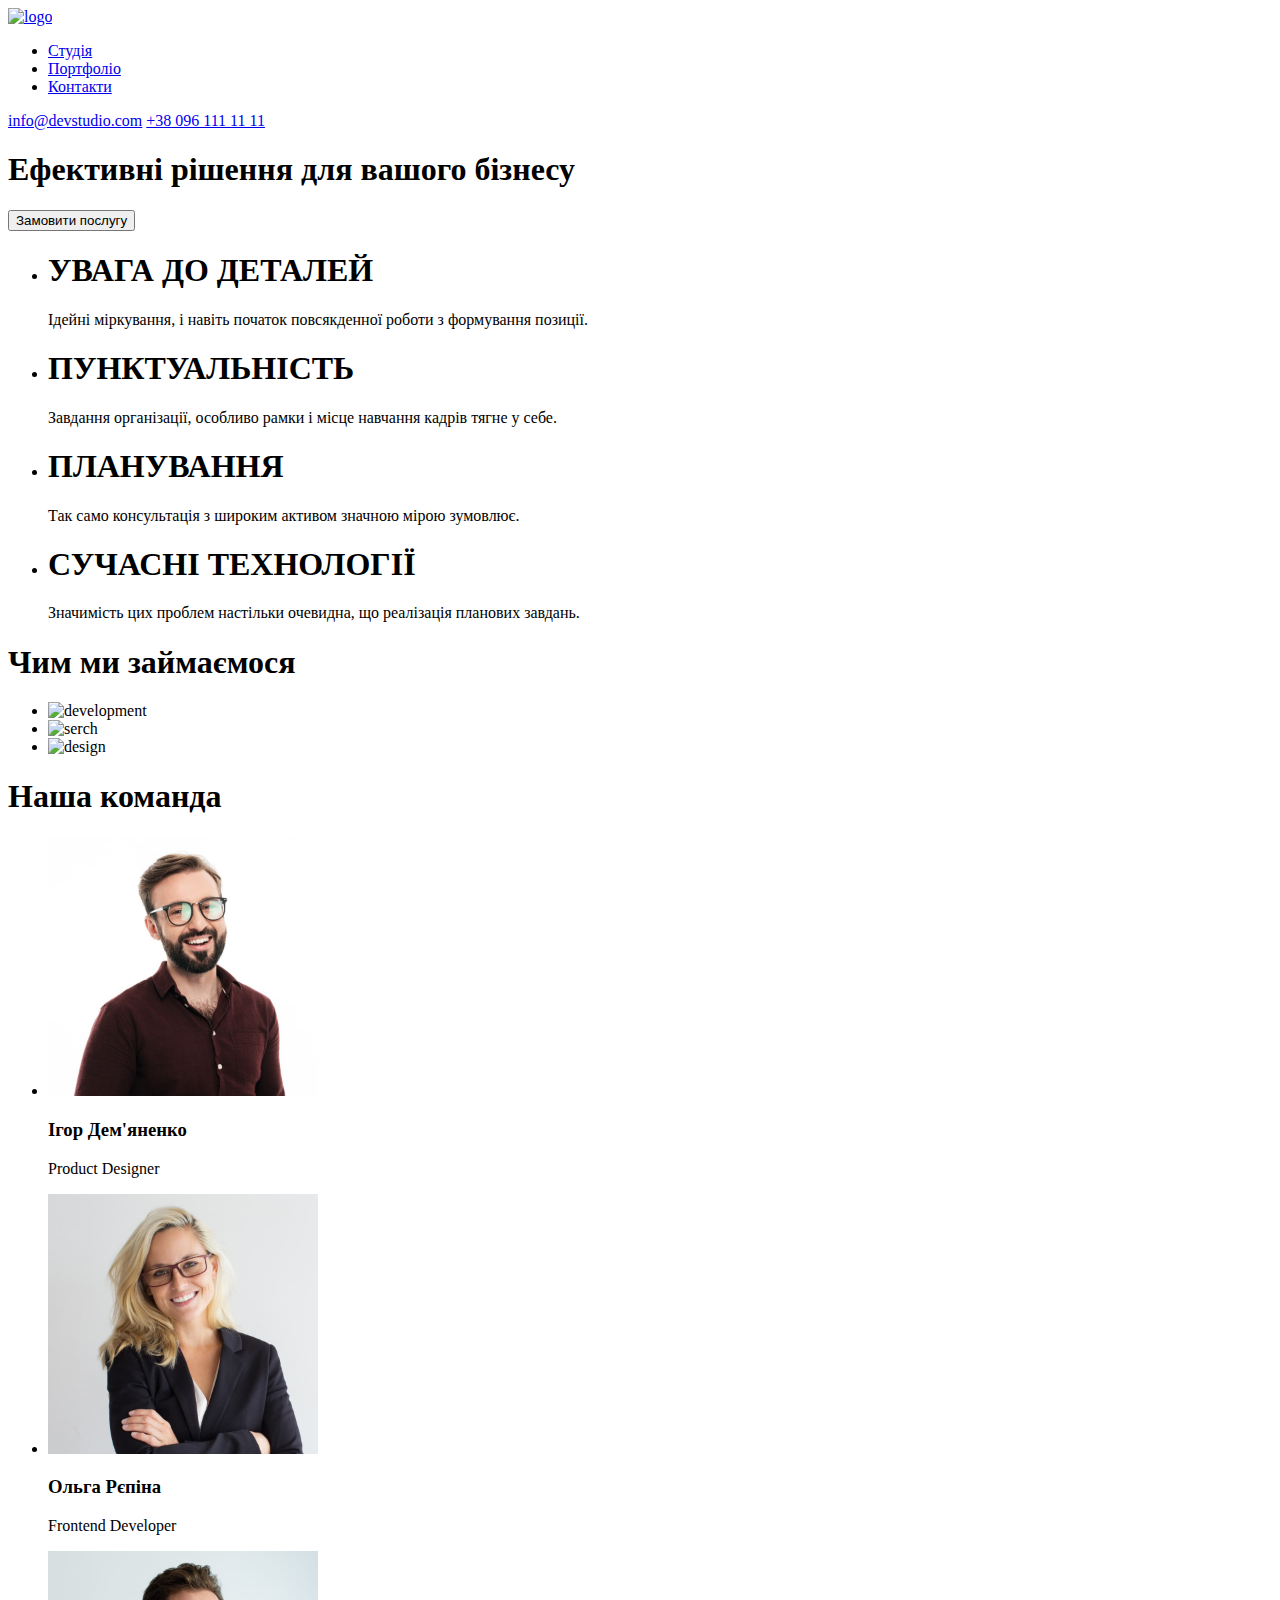
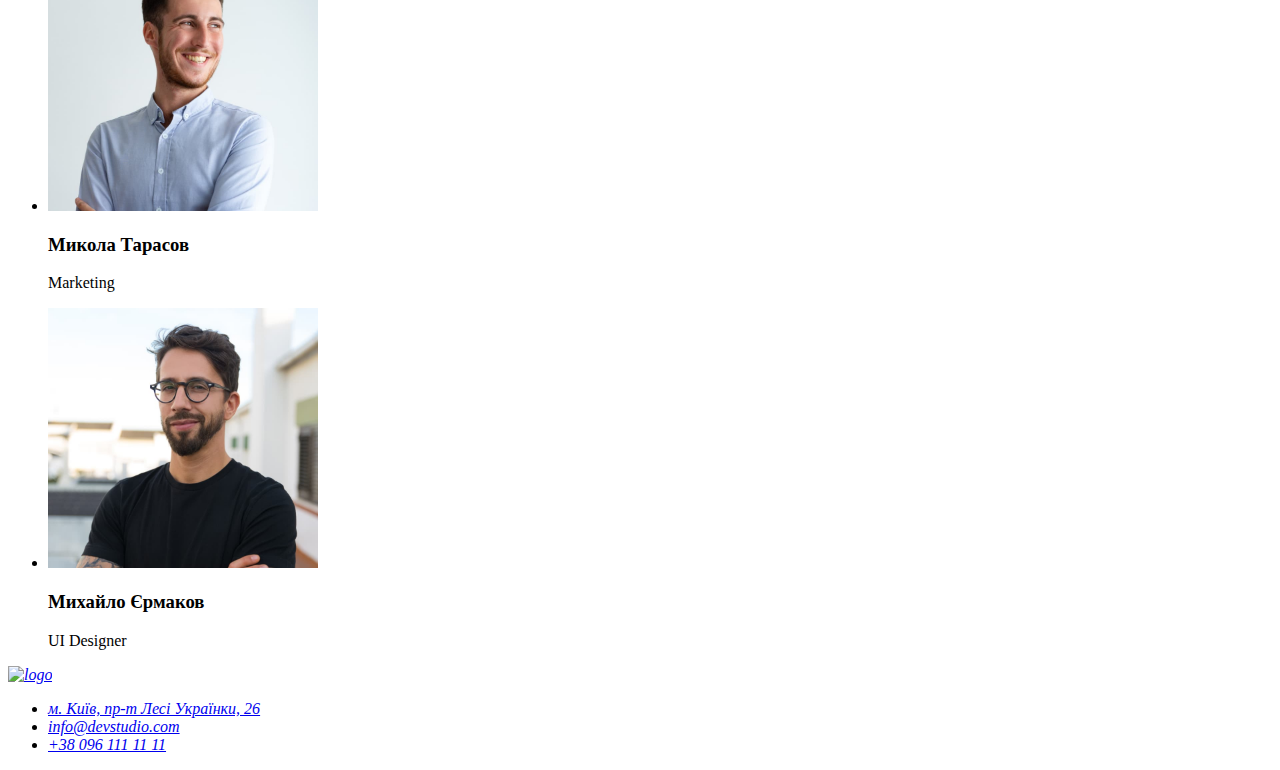
==== index.html @ be1b21b2 "Pictures" ====
<!DOCTYPE html>
<html lang="uk">
<head>
    <meta charset="UTF-8">
    <meta http-equiv="X-UA-Compatible" content="IE=edge">
    <meta name="viewport" content="width=device-width, initial-scale=1.0">
    <title>WebStudio</title>
</head>
<body>
    <header>
        <a href="#">
            <img src="./img/webstudio.png" alt="logo">
        </a>
        <nav>
            <ul>
            <li><a href="№">Студія</a></li>
            <li><a href="№">Портфоліо</a></li>
            <li><a href="№">Контакти</a></li>
            </ul>
        </nav>
        <a href="mailto:info@devstudio.com">info@devstudio.com</a>
        <a href="tel:+380961111111">+38 096 111 11 11</a>  
    </header>
    <main>
<!--Hero-->
        <section class="hero">
            
               <h1>Ефективні рішення для вашого бізнесу</h1>   
               <button type="button">Замовити послугу</button>
        </section>
<!--Info-->    
        <section class="info">

            <ul>
         <li>
            <h1>УВАГА ДО ДЕТАЛЕЙ</h1>
            <p>Ідейні міркування, і навіть початок повсякденної роботи з формування позиції.</p>
         </li>
         <li>
            <h1>ПУНКТУАЛЬНІСТЬ</h1>
            <p>Завдання організації, особливо рамки і місце навчання кадрів тягне у себе.</p>
         </li>
         <li>
            <h1>ПЛАНУВАННЯ</h1>
            <p>Так само консультація з широким активом значною мірою зумовлює.</p>
         </li>
         <li>
            <h1>СУЧАСНІ ТЕХНОЛОГІЇ</h1>
            <p>Значимість цих проблем настільки очевидна, що реалізація планових завдань.</p>
         </li>
            </ul>

        </section>
<!--About-->
        <section class="about">

            <h1>Чим ми займаємося</h1>

            <ul>
                <li> 
                    <img src="./img/about1.png" alt="development" width="370">
                </li>
                <li>
                    <img src="./img/about2.png" alt="serch" width="370">
                </li>
                <li>
                    <img src="./img/about3.png" alt="design" width="370">    
                </li>
            </ul>


        </section>

        <section class="team">

            <h1>Наша команда</h1>
            <ul>
            <li>
                <img src="./img/Igor.jpg" alt="Igor Demianenko" width="270">
                <h3>Ігор Дем'яненко</h3>
                <p>Product Designer</p>
            </li>
            <li>
                <img src="./img/Olga.jpg" alt="Olga Repina" width="270">
                <h3>Ольга Рєпіна</h3>
                <p>Frontend Developer</p>
            </li>
            <li>
                <img src="./img/Mykola.jpg" alt="Mykola Tarasov" width="270">
                <h3>Микола Тарасов</h3>
                <p>Marketing</p>
            </li>
            <li>
                <img src="./img/Myhailo.jpg" alt="Myhailo Yermakov" width="270">
                <h3>Михайло Єрмаков</h3>
                <p>UI Designer</p>
            </li>
            </ul>

        </section>
    </main>
    <footer>
        <address>
        <a href="#">
        <img src="./img/webstudio.png" alt="logo">
        </a>

        <ul>
          <li> 
            <a href="https://goo.gl/maps/MPoyB9mMJCU8x7zeA" target="_blank" rel="noopener noreferrer nofollow">м. Київ, пр-т Лесі Українки, 26</a>
          </li>
          <li>
            <a href="mailto:info@devstudio.com">info@devstudio.com</a>
          </li>
          <li>
            <a href="tel:+380961111111">+38 096 111 11 11</a>
          </li>
        </ul>
        
        </address>

    </footer>
</body>
</html>
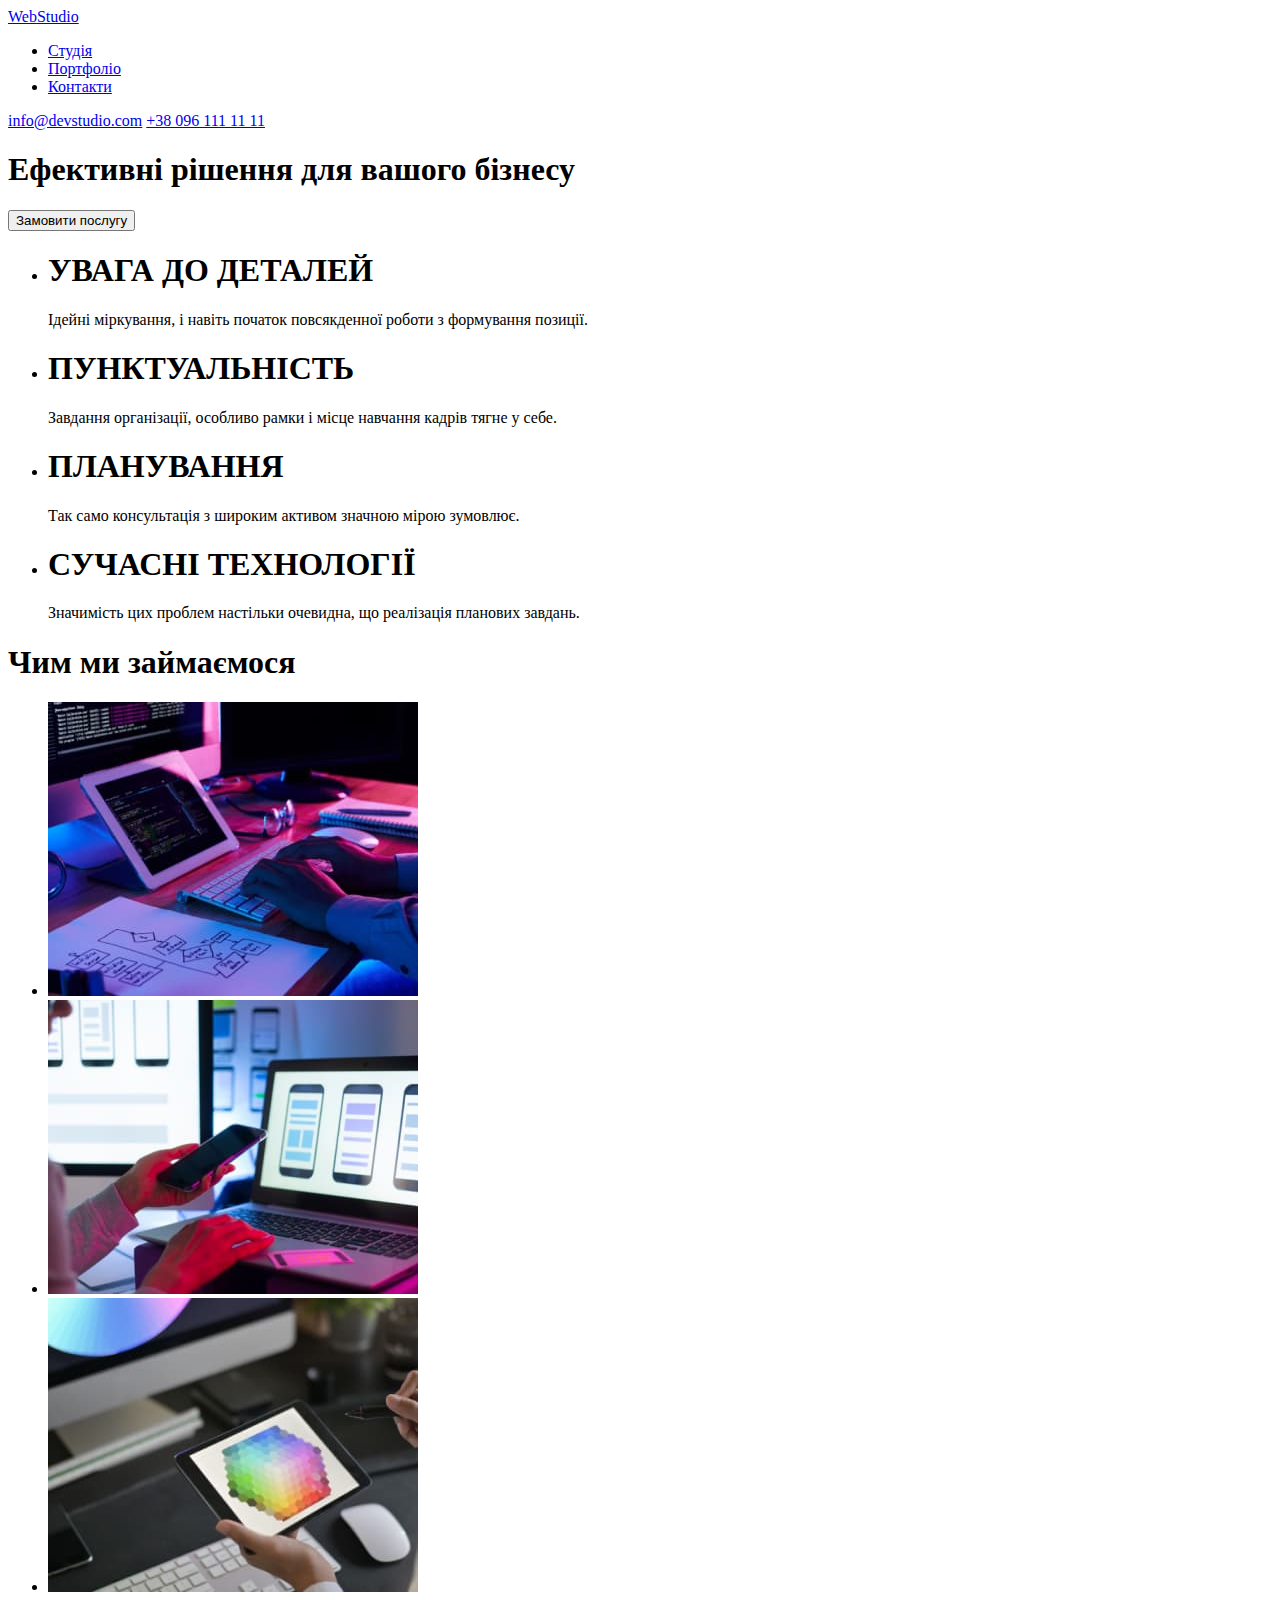
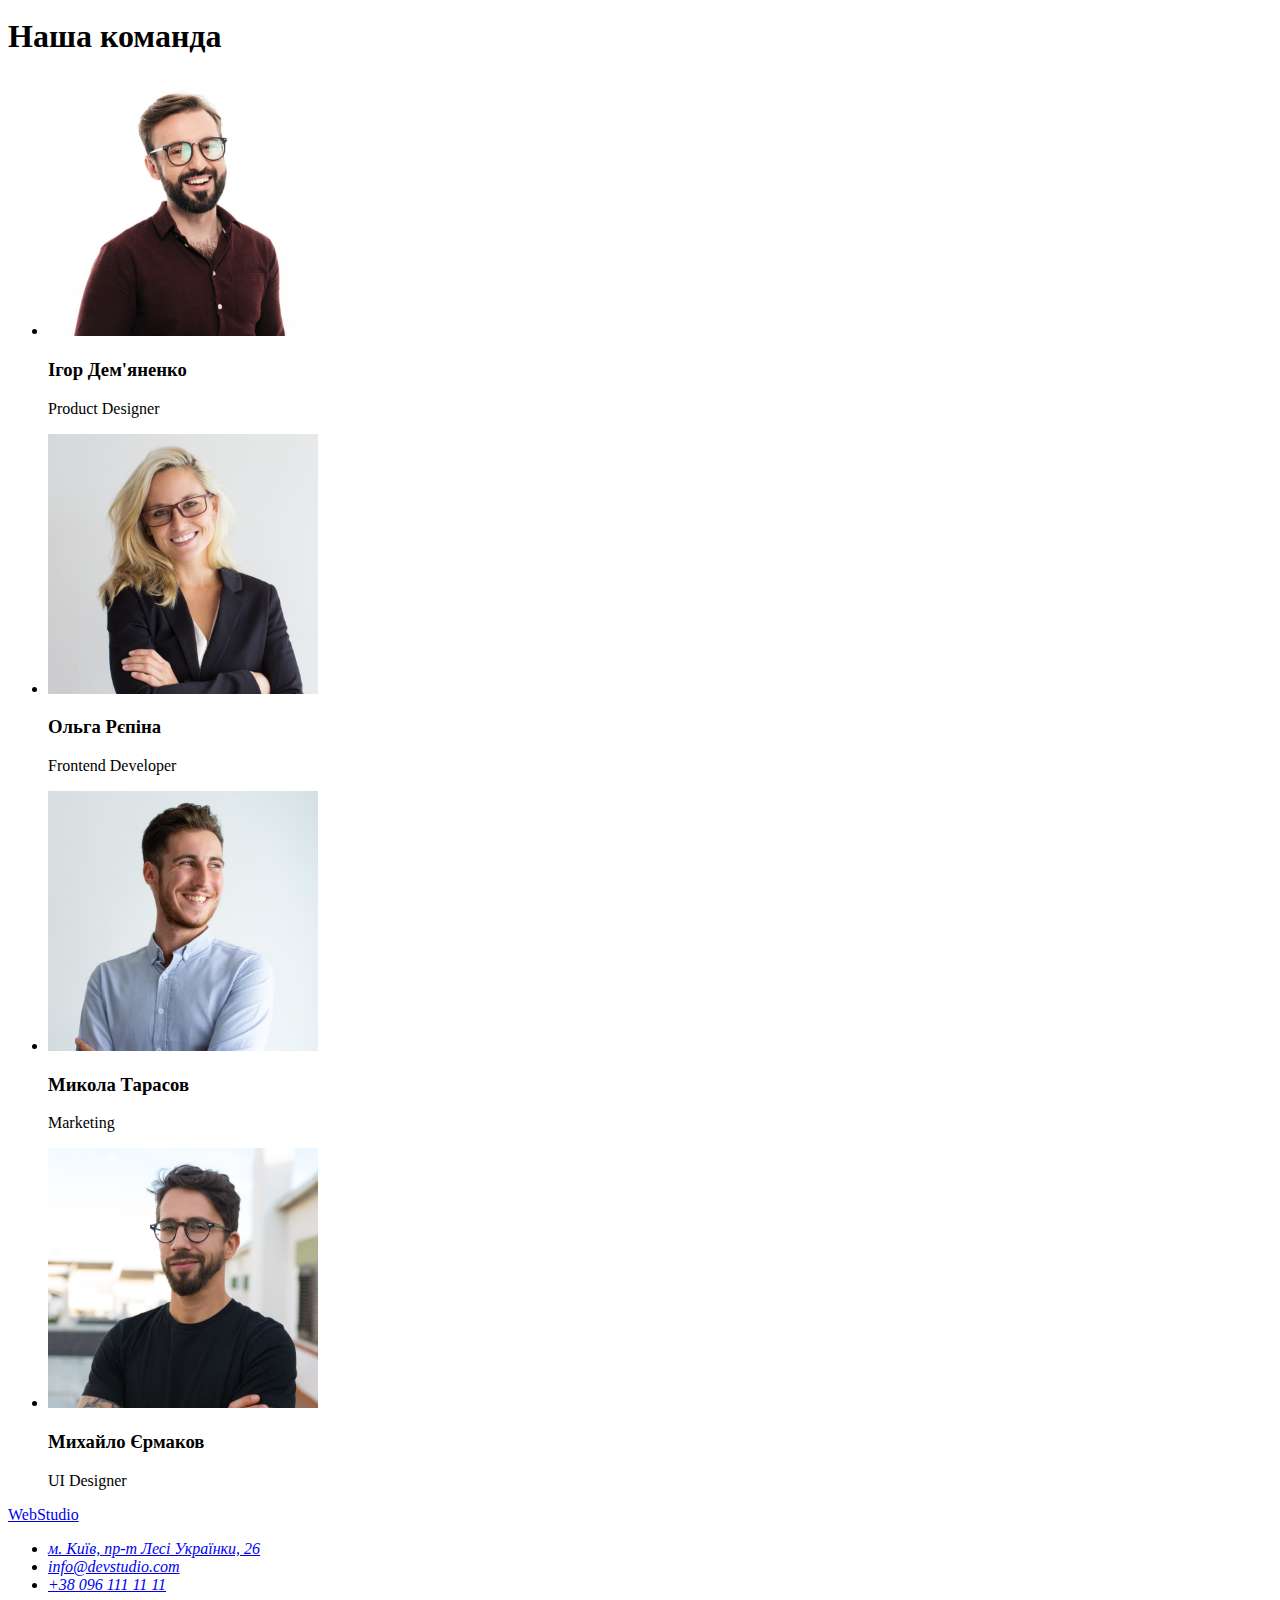
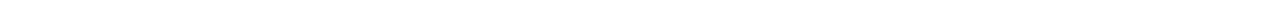
==== commit 2dac91c6: "Update index.html" ====
--- a/index.html
+++ b/index.html
@@ -8,8 +8,7 @@
 </head>
 <body>
     <header>
-        <a href="#">
-            <img src="./img/webstudio.png" alt="logo">
+        <a class="logo" href="./index.html" lang="en"><span class="logo-web">Web</span>Studio  
         </a>
         <nav>
             <ul>
@@ -58,13 +57,13 @@
 
             <ul>
                 <li> 
-                    <img src="./img/about1.png" alt="development" width="370">
+                    <img src="./img/about1.jpg" alt="development" width="370">
                 </li>
                 <li>
-                    <img src="./img/about2.png" alt="serch" width="370">
+                    <img src="./img/about2.jpg" alt="serch" width="370">
                 </li>
                 <li>
-                    <img src="./img/about3.png" alt="design" width="370">    
+                    <img src="./img/about3.jpg" alt="design" width="370">    
                 </li>
             </ul>
 
@@ -100,11 +99,9 @@
         </section>
     </main>
     <footer>
+        <a class="logo" href="./index.html" lang="en"><span class="logo-web">Web</span>Studio  
+        </a>
         <address>
-        <a href="#">
-        <img src="./img/webstudio.png" alt="logo">
-        </a>
-
         <ul>
           <li> 
             <a href="https://goo.gl/maps/MPoyB9mMJCU8x7zeA" target="_blank" rel="noopener noreferrer nofollow">м. Київ, пр-т Лесі Українки, 26</a>
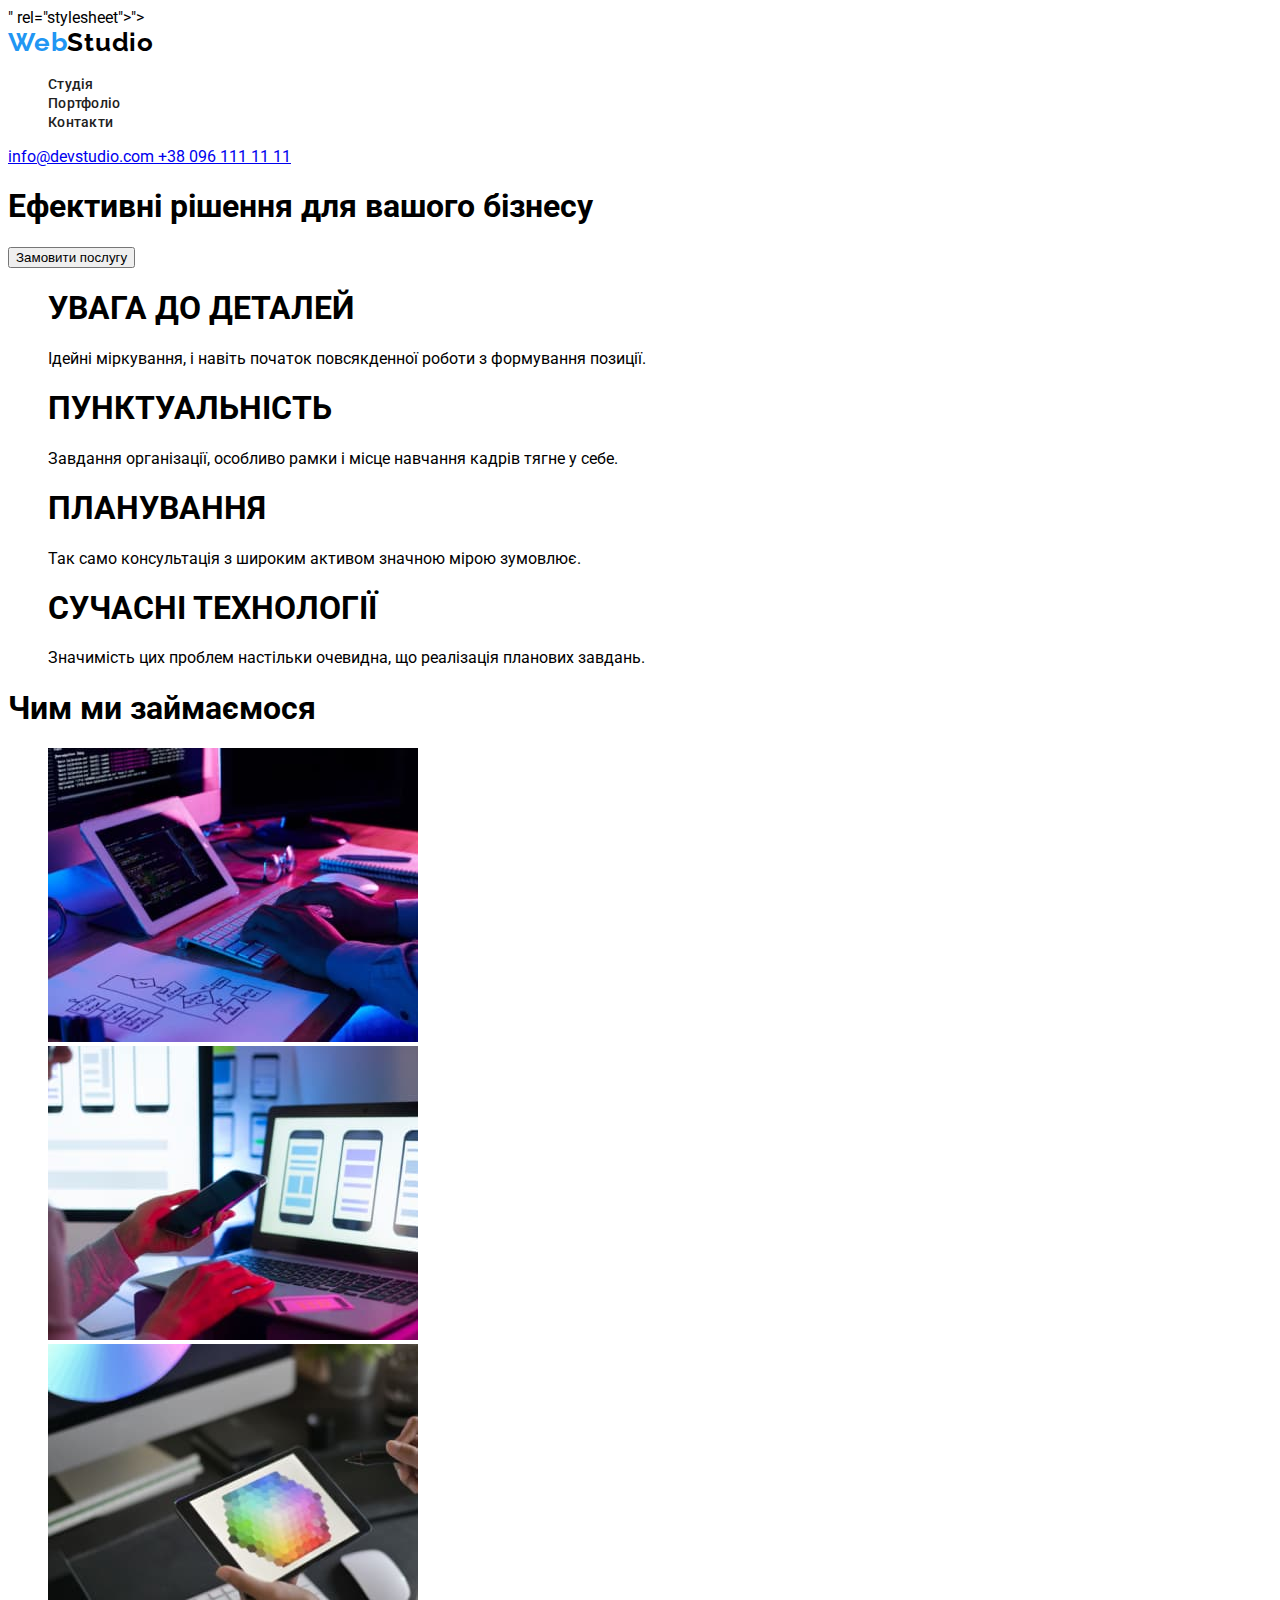
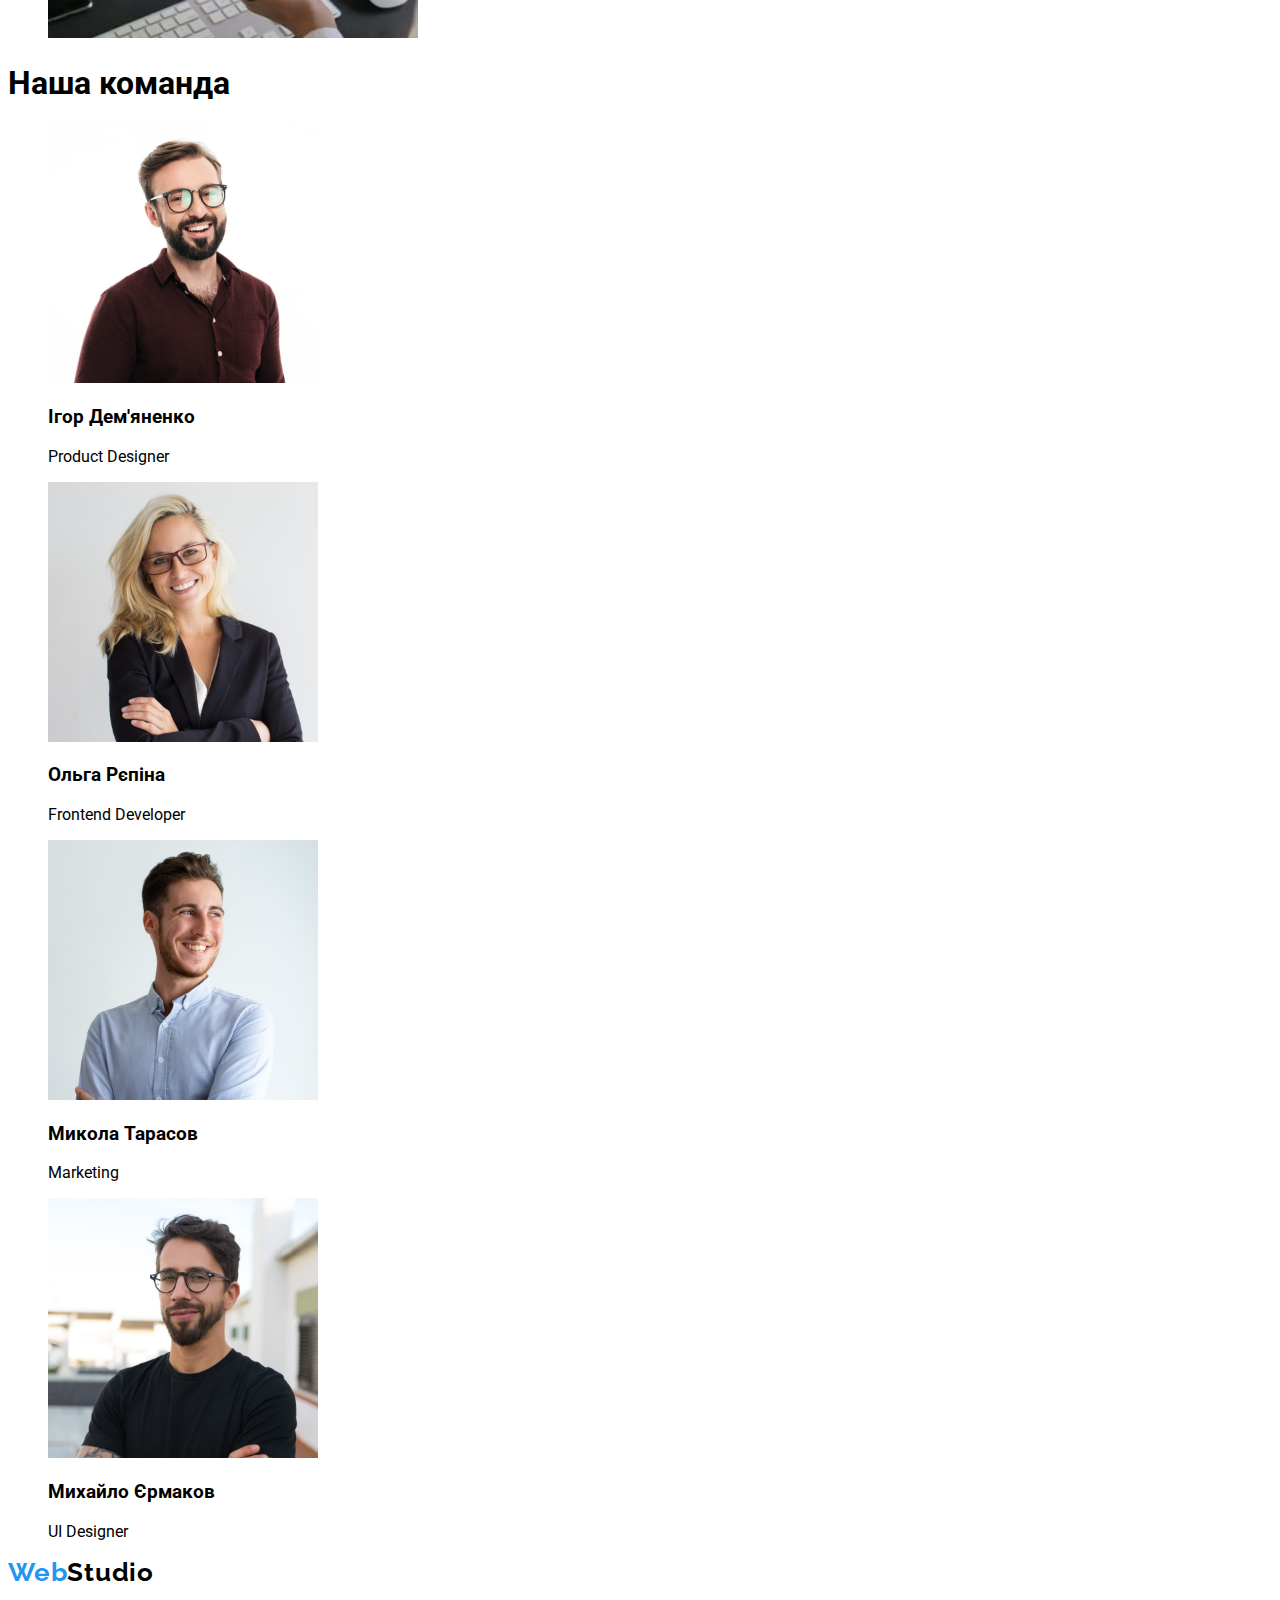
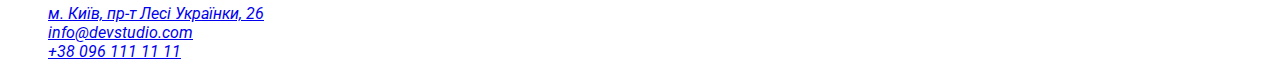
==== commit 9e89cf8e: "styles" ====
--- a/index.html
+++ b/index.html
@@ -5,20 +5,26 @@
     <meta http-equiv="X-UA-Compatible" content="IE=edge">
     <meta name="viewport" content="width=device-width, initial-scale=1.0">
     <title>WebStudio</title>
+    <link rel="stylesheet" href="<link rel="preconnect" href="https://fonts.googleapis.com">
+    <link rel="preconnect" href="https://fonts.gstatic.com" crossorigin>
+    <link href="<link rel="preconnect" href="https://fonts.googleapis.com">
+    <link rel="preconnect" href="https://fonts.gstatic.com" crossorigin>
+    <link href="https://fonts.googleapis.com/css2?family=Raleway:wght@700&family=Roboto:wght@400;500;700;900&display=swap" rel="stylesheet">" rel="stylesheet">">
+    <link rel="stylesheet" href="./css/styles.css">
 </head>
 <body>
     <header>
         <a class="logo" href="./index.html" lang="en"><span class="logo-web">Web</span>Studio  
         </a>
         <nav>
-            <ul>
-            <li><a href="№">Студія</a></li>
-            <li><a href="№">Портфоліо</a></li>
-            <li><a href="№">Контакти</a></li>
+            <ul class="lists">
+            <li><a class="active-link" href="№">Студія</a></li>
+            <li><a class="active-link" href="№">Портфоліо</a></li>
+            <li><a class="active-link" href="№">Контакти</a></li>
             </ul>
         </nav>
-        <a href="mailto:info@devstudio.com">info@devstudio.com</a>
-        <a href="tel:+380961111111">+38 096 111 11 11</a>  
+        <a class="contacts" href="mailto:info@devstudio.com"> <span class="contacts" >info@devstudio.com</span> </a>
+        <a class="contacts" href="tel:+380961111111"> <span class="contacts">+38 096 111 11 11</span> </a>  
     </header>
     <main>
 <!--Hero-->
@@ -30,7 +36,7 @@
 <!--Info-->    
         <section class="info">
 
-            <ul>
+            <ul class="lists">
          <li>
             <h1>УВАГА ДО ДЕТАЛЕЙ</h1>
             <p>Ідейні міркування, і навіть початок повсякденної роботи з формування позиції.</p>
@@ -55,7 +61,7 @@
 
             <h1>Чим ми займаємося</h1>
 
-            <ul>
+            <ul class="lists">
                 <li> 
                     <img src="./img/about1.jpg" alt="development" width="370">
                 </li>
@@ -73,7 +79,7 @@
         <section class="team">
 
             <h1>Наша команда</h1>
-            <ul>
+            <ul class="lists">
             <li>
                 <img src="./img/Igor.jpg" alt="Igor Demianenko" width="270">
                 <h3>Ігор Дем'яненко</h3>
@@ -102,7 +108,7 @@
         <a class="logo" href="./index.html" lang="en"><span class="logo-web">Web</span>Studio  
         </a>
         <address>
-        <ul>
+        <ul class="lists">
           <li> 
             <a href="https://goo.gl/maps/MPoyB9mMJCU8x7zeA" target="_blank" rel="noopener noreferrer nofollow">м. Київ, пр-т Лесі Українки, 26</a>
           </li>
--- a/css/styles.css
+++ b/css/styles.css
@@ -0,0 +1,50 @@
+
+body {
+    font-family: 'Roboto', sans-serif;
+}
+
+.logo {
+    font-family: 'Raleway';
+    font-style: normal;
+    font-weight: 700;
+    font-size: 26px;
+    line-height: 31px;
+    letter-spacing: 0.03em;
+    color: #000000;
+    text-decoration: none;
+}
+.logo-web {
+    font-family: 'Raleway';
+    font-style: normal;
+    font-weight: 700;
+    font-size: 26px;
+    line-height: 31px;
+    letter-spacing: 0.03em;
+    color: #2196F3;
+}
+
+.lists {
+    text-decoration: none;
+    list-style: none;
+}
+.active-link {
+    text-decoration: none;
+    font-weight: 500;
+    font-size: 14px;
+    line-height: 16px;
+    letter-spacing: 0.02em;
+    color: #212121;
+}
+.active-link:hover, .active-link:focus {
+    color: #2196F3;
+}
+.contacts:{
+    font-weight: 500;
+    font-size: 14px;
+    line-height: 16px;
+    letter-spacing: 0.02em;
+    color: #757575;
+}
+.contacts:hover, .contacts:focus{
+    color: #2196F3;
+}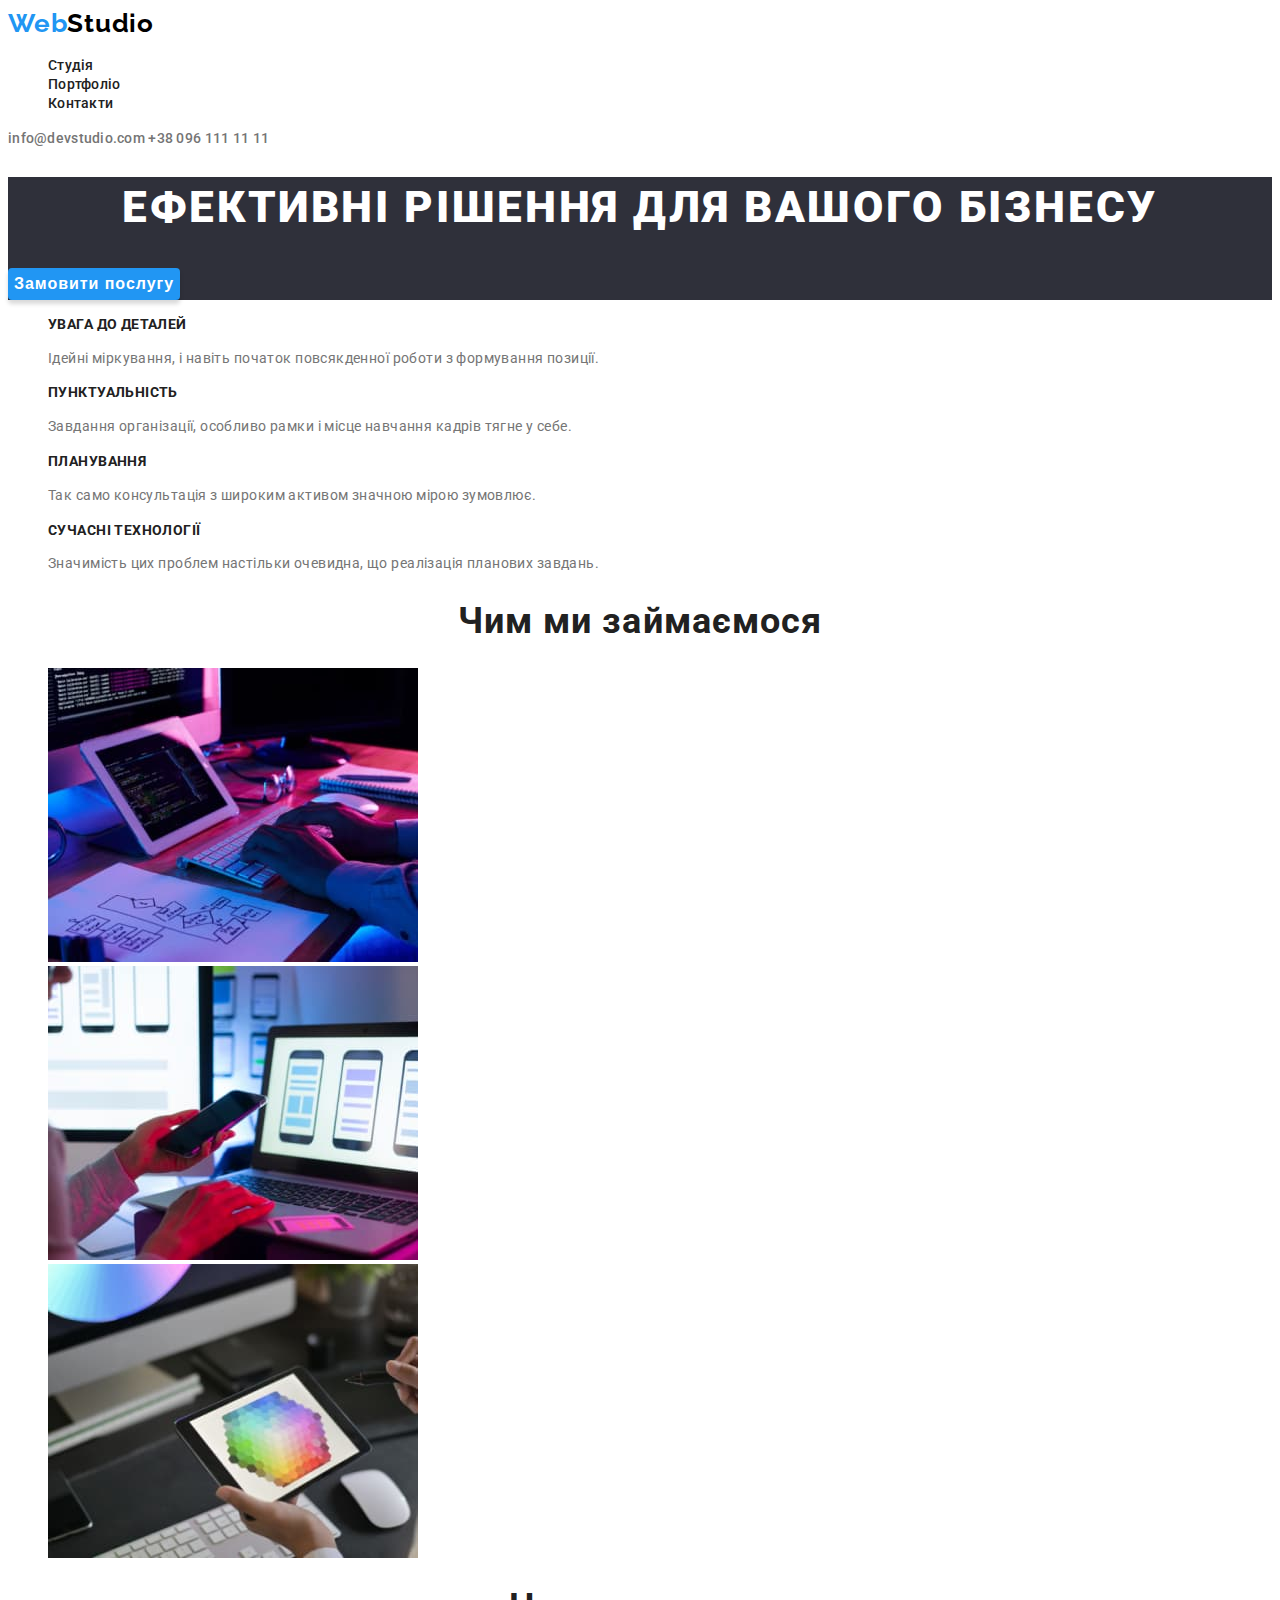
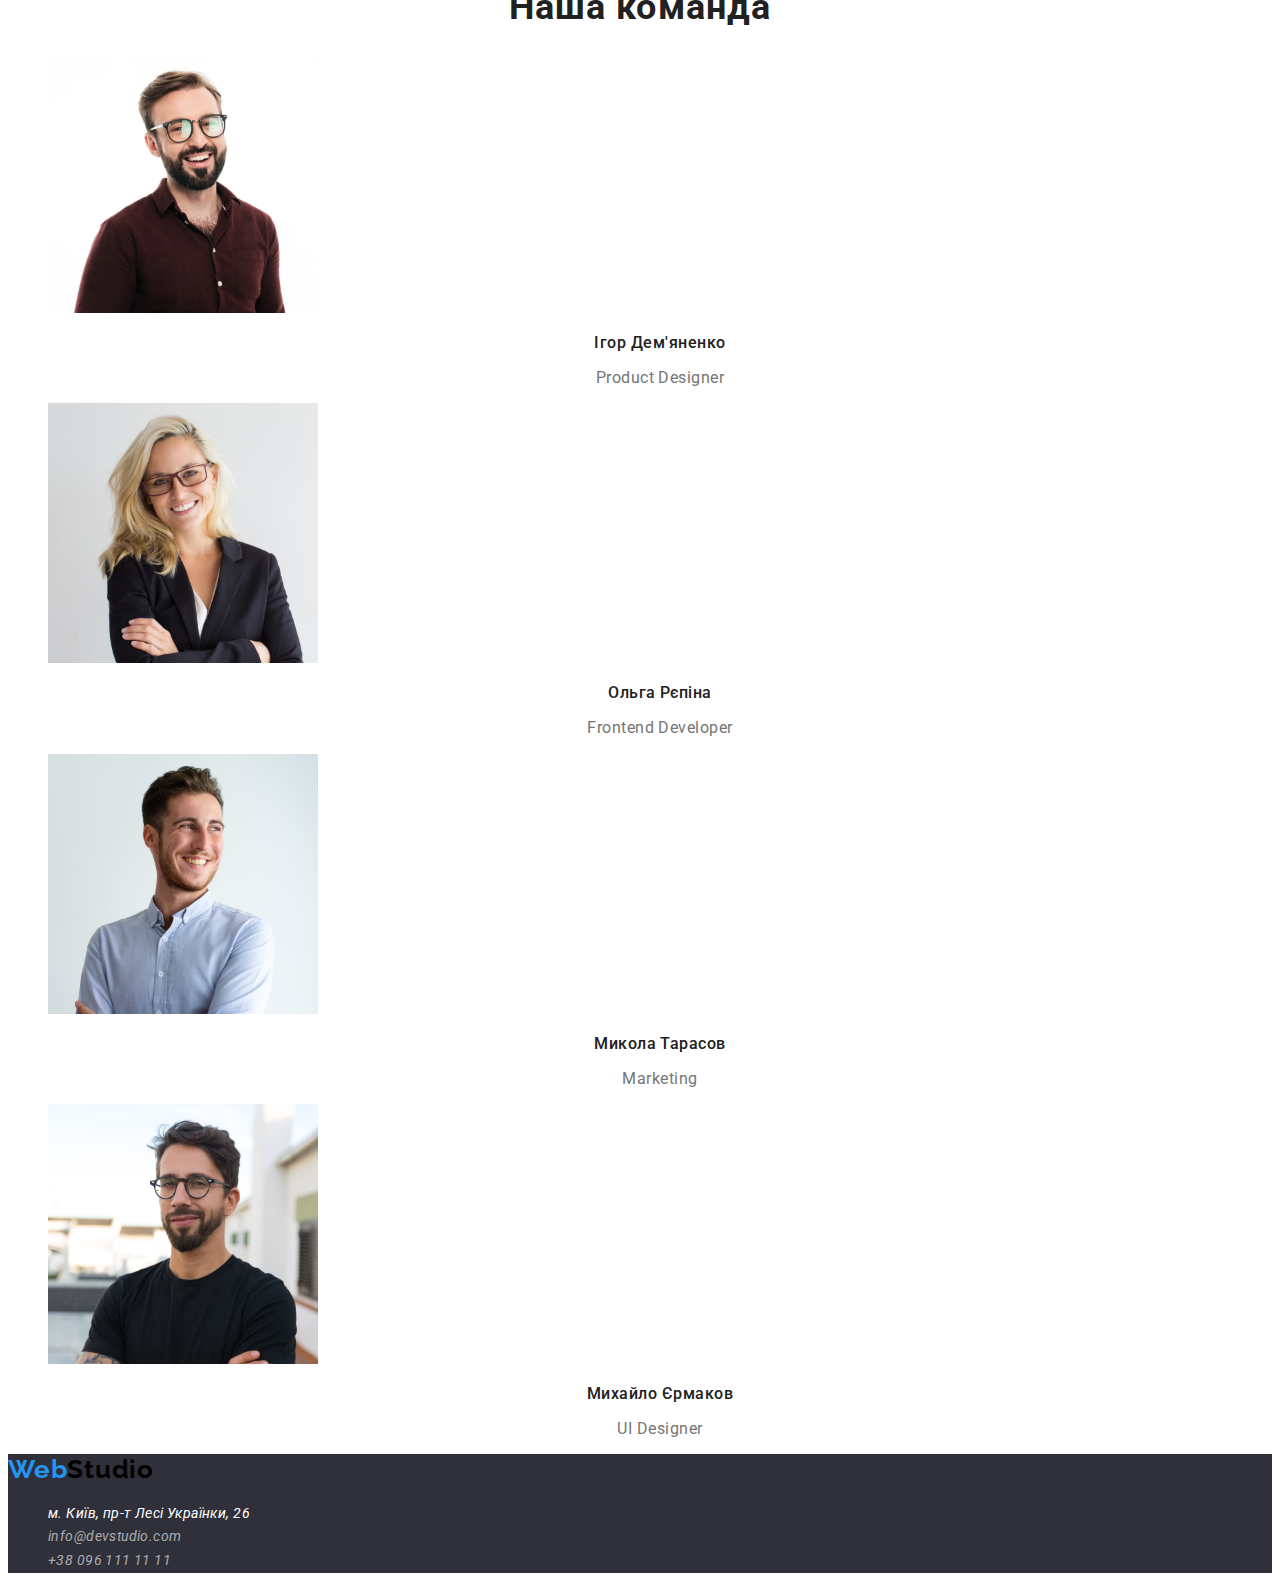
==== commit a667c300: "CSS updates" ====
--- a/index.html
+++ b/index.html
@@ -5,15 +5,13 @@
     <meta http-equiv="X-UA-Compatible" content="IE=edge">
     <meta name="viewport" content="width=device-width, initial-scale=1.0">
     <title>WebStudio</title>
-    <link rel="stylesheet" href="<link rel="preconnect" href="https://fonts.googleapis.com">
-    <link rel="preconnect" href="https://fonts.gstatic.com" crossorigin>
-    <link href="<link rel="preconnect" href="https://fonts.googleapis.com">
-    <link rel="preconnect" href="https://fonts.gstatic.com" crossorigin>
-    <link href="https://fonts.googleapis.com/css2?family=Raleway:wght@700&family=Roboto:wght@400;500;700;900&display=swap" rel="stylesheet">" rel="stylesheet">">
+    <link rel="preconnect" href="https://fonts.googleapis.com"/>
+    <link rel="preconnect" href="https://fonts.gstatic.com" crossorigin/>
+    <link href="https://fonts.googleapis.com/css2?family=Raleway:wght@700&family=Roboto:wght@400;500;700;900&display=swap" rel="stylesheet">
     <link rel="stylesheet" href="./css/styles.css">
 </head>
-<body>
-    <header>
+<body class="body-info">
+    <header class="info">
         <a class="logo" href="./index.html" lang="en"><span class="logo-web">Web</span>Studio  
         </a>
         <nav>
@@ -30,28 +28,28 @@
 <!--Hero-->
         <section class="hero">
             
-               <h1>Ефективні рішення для вашого бізнесу</h1>   
-               <button type="button">Замовити послугу</button>
+               <h1 class="hero-txt">Ефективні рішення для вашого бізнесу</h1>   
+               <button class="button" type="button"><span class="text-btn">Замовити послугу</span></button>
         </section>
 <!--Info-->    
-        <section class="info">
+        <section class="info-lists">
 
             <ul class="lists">
-         <li>
-            <h1>УВАГА ДО ДЕТАЛЕЙ</h1>
-            <p>Ідейні міркування, і навіть початок повсякденної роботи з формування позиції.</p>
+         <li class="info-list">
+            <h1 class="lists-title">УВАГА ДО ДЕТАЛЕЙ</h1>
+            <p class="lists-txt">Ідейні міркування, і навіть початок повсякденної роботи з формування позиції.</p>
          </li>
-         <li>
-            <h1>ПУНКТУАЛЬНІСТЬ</h1>
-            <p>Завдання організації, особливо рамки і місце навчання кадрів тягне у себе.</p>
+         <li class="info-list">
+            <h1 class="lists-title">ПУНКТУАЛЬНІСТЬ</h1>
+            <p class="lists-txt">Завдання організації, особливо рамки і місце навчання кадрів тягне у себе.</p>
          </li>
-         <li>
-            <h1>ПЛАНУВАННЯ</h1>
-            <p>Так само консультація з широким активом значною мірою зумовлює.</p>
+         <li class="info-list">
+            <h1 class="lists-title">ПЛАНУВАННЯ</h1>
+            <p class="lists-txt">Так само консультація з широким активом значною мірою зумовлює.</p>
          </li>
-         <li>
-            <h1>СУЧАСНІ ТЕХНОЛОГІЇ</h1>
-            <p>Значимість цих проблем настільки очевидна, що реалізація планових завдань.</p>
+         <li class="info-list">
+            <h1 class="lists-title">СУЧАСНІ ТЕХНОЛОГІЇ</h1>
+            <p class="lists-txt">Значимість цих проблем настільки очевидна, що реалізація планових завдань.</p>
          </li>
             </ul>
 
@@ -59,67 +57,66 @@
 <!--About-->
         <section class="about">
 
-            <h1>Чим ми займаємося</h1>
+            <h1 class="about-title">Чим ми займаємося</h1>
 
             <ul class="lists">
-                <li> 
-                    <img src="./img/about1.jpg" alt="development" width="370">
+                <li class="about-list"> 
+                    <img class="about-img" src="./img/about1.jpg" alt="development" width="370">
                 </li>
-                <li>
-                    <img src="./img/about2.jpg" alt="serch" width="370">
+                <li class="about-list">
+                    <img class="about-img"  src="./img/about2.jpg" alt="serch" width="370">
                 </li>
-                <li>
-                    <img src="./img/about3.jpg" alt="design" width="370">    
+                <li class="about-list">
+                    <img class="about-img"  src="./img/about3.jpg" alt="design" width="370">    
                 </li>
             </ul>
 
 
         </section>
-
+<!--Team-->
         <section class="team">
 
-            <h1>Наша команда</h1>
+            <h1 class="title-text">Наша команда</h1>
             <ul class="lists">
-            <li>
-                <img src="./img/Igor.jpg" alt="Igor Demianenko" width="270">
-                <h3>Ігор Дем'яненко</h3>
-                <p>Product Designer</p>
+            <li class="team-info">
+                <img class="team-img" src="./img/Igor.jpg" alt="Igor Demianenko" width="270">
+                <h3 class="title-name">Ігор Дем'яненко</h3>
+                <p class="name-info">Product Designer</p>
             </li>
-            <li>
-                <img src="./img/Olga.jpg" alt="Olga Repina" width="270">
-                <h3>Ольга Рєпіна</h3>
-                <p>Frontend Developer</p>
+            <li class="team-info">
+                <img class="team-img" src="./img/Olga.jpg" alt="Olga Repina" width="270">
+                <h3 class="title-name">Ольга Рєпіна</h3>
+                <p class="name-info">Frontend Developer</p>
             </li>
-            <li>
-                <img src="./img/Mykola.jpg" alt="Mykola Tarasov" width="270">
-                <h3>Микола Тарасов</h3>
-                <p>Marketing</p>
+            <li class="team-info">
+                <img class="team-img" src="./img/Mykola.jpg" alt="Mykola Tarasov" width="270">
+                <h3 class="title-name">Микола Тарасов</h3>
+                <p class="name-info">Marketing</p>
             </li>
-            <li>
-                <img src="./img/Myhailo.jpg" alt="Myhailo Yermakov" width="270">
-                <h3>Михайло Єрмаков</h3>
-                <p>UI Designer</p>
+            <li class="team-info">
+                <img class="team-img" src="./img/Myhailo.jpg" alt="Myhailo Yermakov" width="270">
+                <h3 class="title-name">Михайло Єрмаков</h3>
+                <p class="name-info">UI Designer</p>
             </li>
             </ul>
 
         </section>
     </main>
-    <footer>
+    <footer class="footer">
         <a class="logo" href="./index.html" lang="en"><span class="logo-web">Web</span>Studio  
         </a>
-        <address>
+        <address class="address-info">
         <ul class="lists">
-          <li> 
-            <a href="https://goo.gl/maps/MPoyB9mMJCU8x7zeA" target="_blank" rel="noopener noreferrer nofollow">м. Київ, пр-т Лесі Українки, 26</a>
+          <li class="address-list"> 
+            <a class="contacts" href="https://goo.gl/maps/MPoyB9mMJCU8x7zeA" target="_blank" rel="noopener noreferrer nofollow"><span class="address-txt">м. Київ, пр-т Лесі Українки, 26</span></a>
           </li>
-          <li>
-            <a href="mailto:info@devstudio.com">info@devstudio.com</a>
+          <li class="contacts-list">
+            <a class="contacts-txt" href="mailto:info@devstudio.com"><span class="contacts-txt" >info@devstudio.com</span></a>
           </li>
-          <li>
-            <a href="tel:+380961111111">+38 096 111 11 11</a>
+          <li class="contacts-list">
+            <a class="contacts-txt" href="tel:+380961111111"><span class="contacts-txt" >+38 096 111 11 11</span></a>
           </li>
         </ul>
-        
         </address>
 
     </footer>
--- a/css/styles.css
+++ b/css/styles.css
@@ -1,24 +1,23 @@
 
 body {
     font-family: 'Roboto', sans-serif;
+    font-style: normal;
 }
-
+/*Header*/
 .logo {
-    font-family: 'Raleway';
-    font-style: normal;
+    font-family: 'Raleway', sans-serif;
     font-weight: 700;
     font-size: 26px;
-    line-height: 31px;
+    line-height: 1.2;
     letter-spacing: 0.03em;
     color: #000000;
     text-decoration: none;
 }
 .logo-web {
-    font-family: 'Raleway';
-    font-style: normal;
+    font-family: 'Raleway', sans-serif;
     font-weight: 700;
     font-size: 26px;
-    line-height: 31px;
+    line-height: 1.2;
     letter-spacing: 0.03em;
     color: #2196F3;
 }
@@ -31,20 +30,129 @@
     text-decoration: none;
     font-weight: 500;
     font-size: 14px;
-    line-height: 16px;
+    line-height: 1.2;
     letter-spacing: 0.02em;
     color: #212121;
 }
 .active-link:hover, .active-link:focus {
     color: #2196F3;
 }
-.contacts:{
+.contacts {
     font-weight: 500;
     font-size: 14px;
-    line-height: 16px;
+    line-height: 1.2;
     letter-spacing: 0.02em;
     color: #757575;
+    text-decoration: none;
+    list-style: none;
 }
 .contacts:hover, .contacts:focus{
     color: #2196F3;
+}
+/* Hero */
+.hero {
+    background: #2F303A;
+}
+.hero-txt {
+    font-weight: 900;
+    font-size: 44px;
+    line-height: 1.4;
+    text-align: center;
+    letter-spacing: 0.06em;
+    text-transform: uppercase;
+    color: #FFFFFF;
+}
+.button {
+    background: #2196F3;
+    box-shadow: 0px 4px 4px rgba(0, 0, 0, 0.15);
+    border-radius: 4px;
+    border: none;
+}
+.text-btn {
+    font-weight: 700;
+    font-size: 16px;
+    line-height: 30px;
+    display: flex;
+    align-items: center;
+    text-align: center;
+    letter-spacing: 0.06em;
+    color: #FFFFFF;
+}
+/*Info*/
+
+.lists-title {
+    font-weight: 700;
+    font-size: 14px;
+    line-height: 1.2;
+    letter-spacing: 0.03em;
+    text-transform: uppercase;
+    color: #212121;
+}
+.lists-txt {
+    font-weight: 400;
+    font-size: 14px;
+    line-height: 1.7;
+    letter-spacing: 0.03em;
+    color: #757575;
+}
+/*About*/
+.about-title {
+    font-weight: 700;
+    font-size: 36px;
+    line-height: 1.2;
+    text-align: center;
+    letter-spacing: 0.03em;
+    color: #212121;
+}
+/*Team*/
+.title-text {
+    font-weight: 700;
+    font-size: 36px;
+    line-height: 1.2;
+    text-align: center;
+    letter-spacing: 0.03em;
+    color: #212121;
+}
+.title-name {
+    font-weight: 500;
+    font-size: 16px;
+    line-height: 1.2;
+    text-align: center;
+    letter-spacing: 0.03em;
+    color: #212121;
+}
+.name-info {
+    font-weight: 400;
+    font-size: 16px;
+    line-height: 1.2;
+    text-align: center;
+    letter-spacing: 0.03em;
+    color: #757575;
+}
+/*Fotter*/
+.footer {
+    background: #2F303A;
+}
+.address-list {
+    text-decoration: none;
+    text-decoration: none;
+    list-style: none;
+}
+.address-txt {
+    font-weight: 400;
+    font-size: 14px;
+    line-height: 1.7;
+    letter-spacing: 0.03em;
+    color: #FFFFFF;
+    text-decoration: none;
+    list-style: none;
+}
+.contacts-txt {
+    font-weight: 400;
+    font-size: 14px;
+    line-height: 1.7;
+    letter-spacing: 0.03em;
+    color: rgba(255, 255, 255, 0.6);
+    text-decoration: none;
+    list-style: none;
 }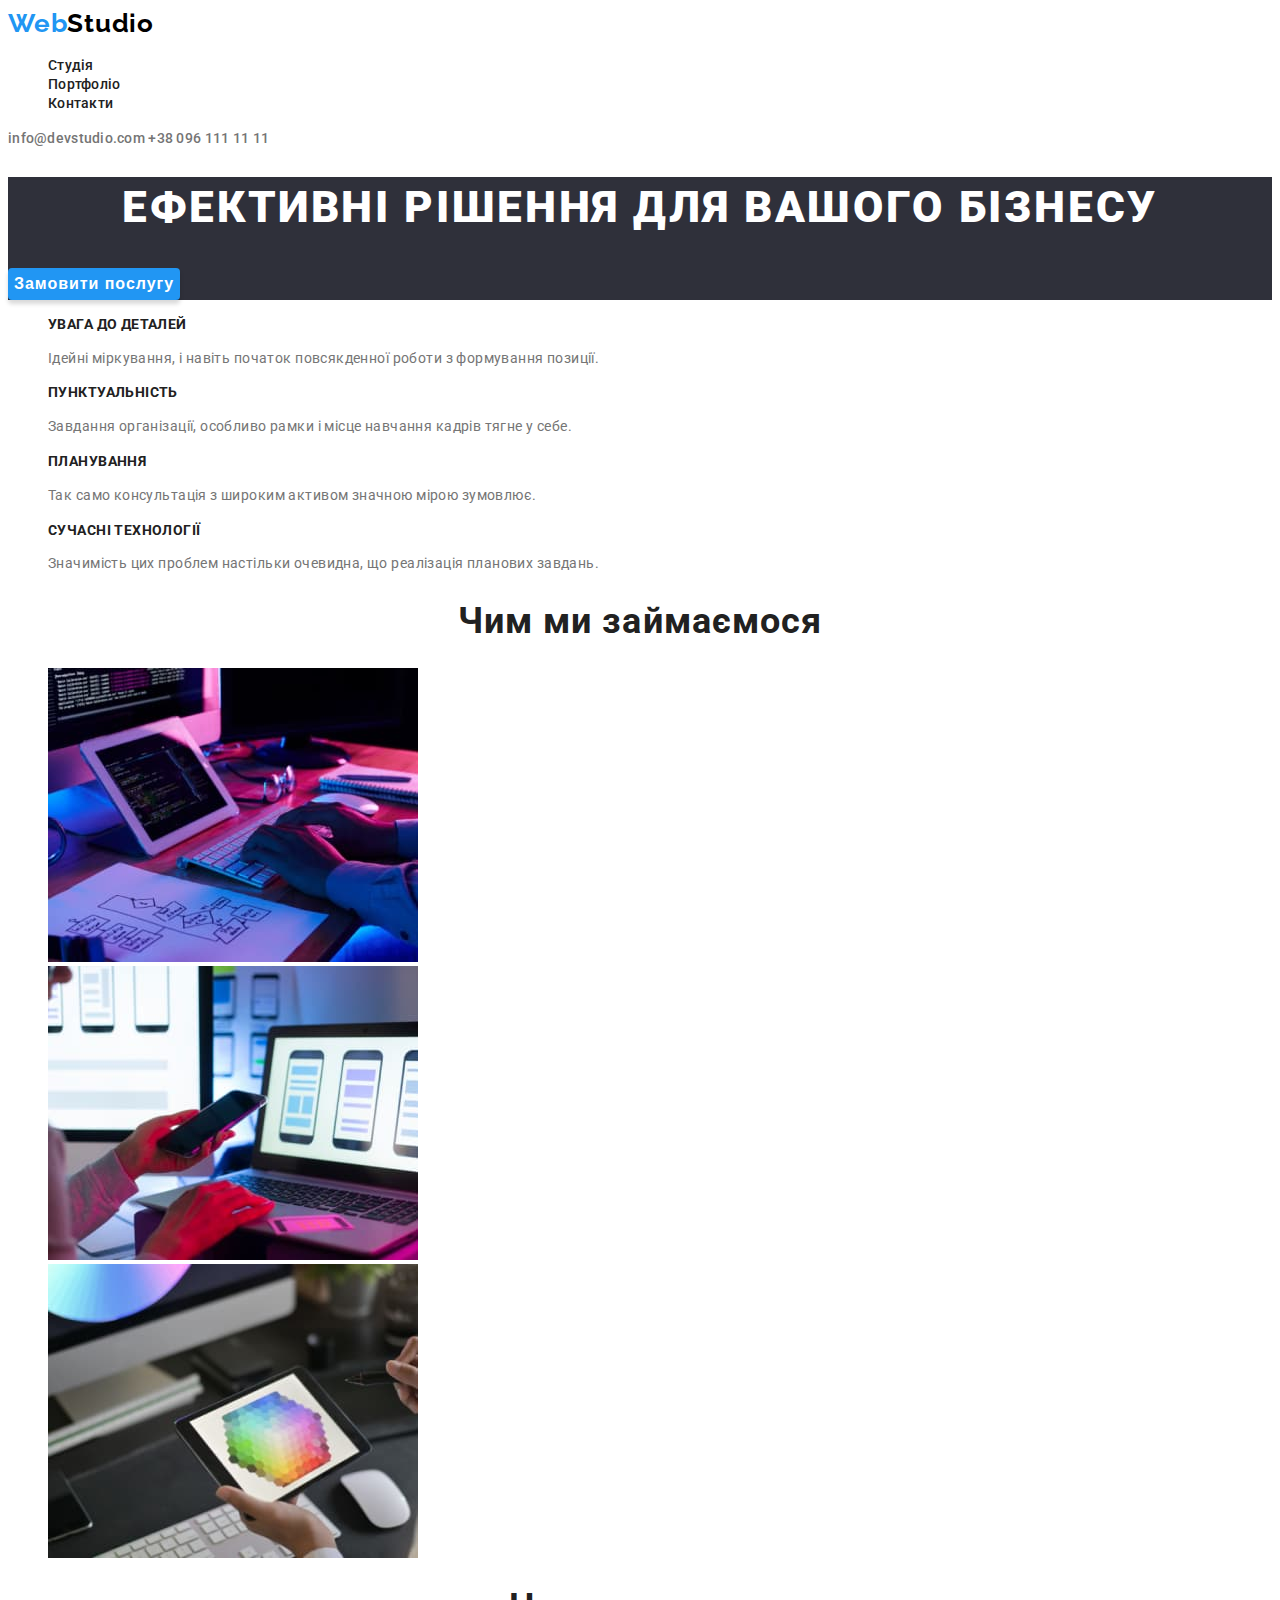
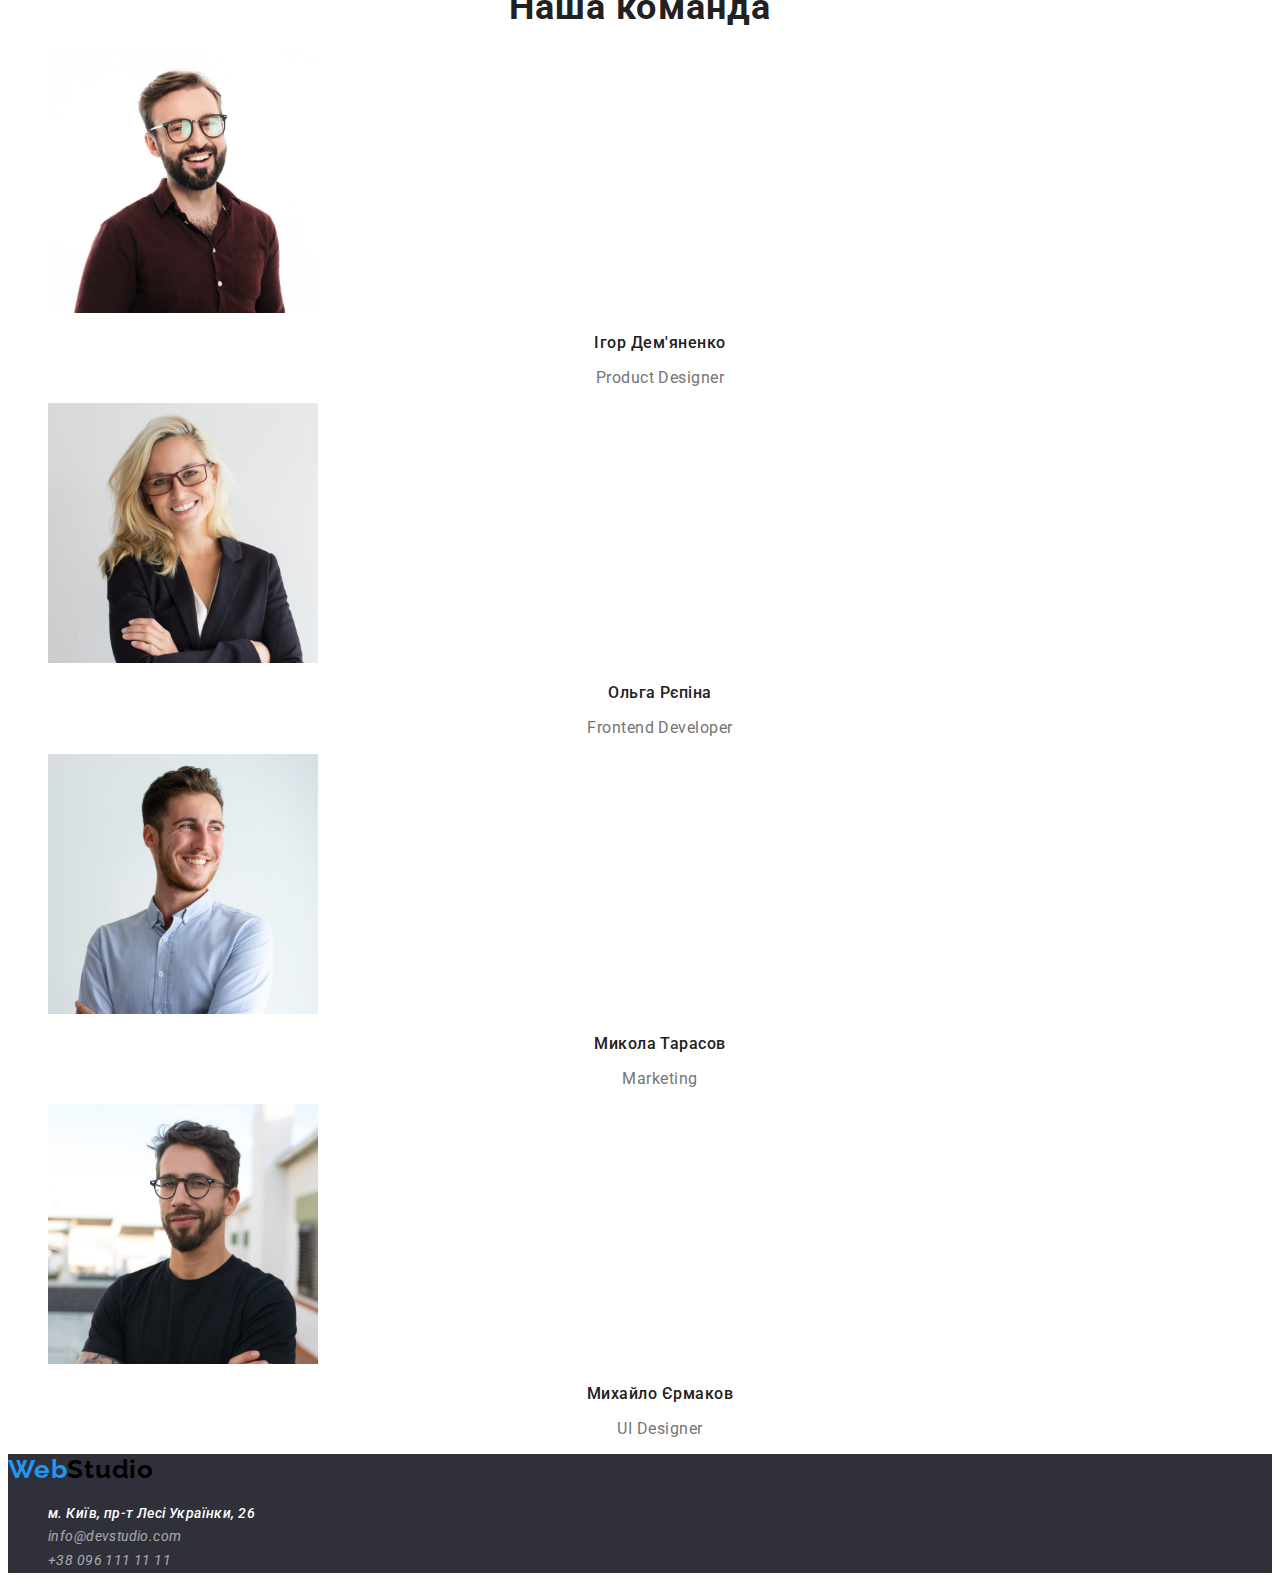
==== commit 31a379ab: "Portfolio" ====
--- a/index.html
+++ b/index.html
@@ -17,7 +17,7 @@
         <nav>
             <ul class="lists">
             <li><a class="active-link" href="№">Студія</a></li>
-            <li><a class="active-link" href="№">Портфоліо</a></li>
+            <li><a class="active-link" href="./portfolio.html">Портфоліо</a></li>
             <li><a class="active-link" href="№">Контакти</a></li>
             </ul>
         </nav>
--- a/css/styles.css
+++ b/css/styles.css
@@ -2,6 +2,7 @@
 body {
     font-family: 'Roboto', sans-serif;
     font-style: normal;
+    color: #212121;
 }
 /*Header*/
 .logo {
@@ -46,7 +47,7 @@
     text-decoration: none;
     list-style: none;
 }
-.contacts:hover, .contacts:focus{
+.contacts:hover, .contacts:focus {
     color: #2196F3;
 }
 /* Hero */
@@ -86,10 +87,8 @@
     line-height: 1.2;
     letter-spacing: 0.03em;
     text-transform: uppercase;
-    color: #212121;
 }
 .lists-txt {
-    font-weight: 400;
     font-size: 14px;
     line-height: 1.7;
     letter-spacing: 0.03em;
@@ -102,7 +101,6 @@
     line-height: 1.2;
     text-align: center;
     letter-spacing: 0.03em;
-    color: #212121;
 }
 /*Team*/
 .title-text {
@@ -111,7 +109,6 @@
     line-height: 1.2;
     text-align: center;
     letter-spacing: 0.03em;
-    color: #212121;
 }
 .title-name {
     font-weight: 500;
@@ -119,10 +116,8 @@
     line-height: 1.2;
     text-align: center;
     letter-spacing: 0.03em;
-    color: #212121;
 }
 .name-info {
-    font-weight: 400;
     font-size: 16px;
     line-height: 1.2;
     text-align: center;
@@ -139,7 +134,6 @@
     list-style: none;
 }
 .address-txt {
-    font-weight: 400;
     font-size: 14px;
     line-height: 1.7;
     letter-spacing: 0.03em;
@@ -155,4 +149,34 @@
     color: rgba(255, 255, 255, 0.6);
     text-decoration: none;
     list-style: none;
+}
+
+
+/*Portfolio*/
+.button-tittle {
+    width: 81px;
+    height: 26px;
+    left: 615px;
+    top: 180px;
+    background: #F5F4FA;
+    border-radius: 4px;
+    border: none;
+    cursor: pointer;
+}
+
+.button-tittle :hover, .button-tittle :focus {
+    background: #2196F3;
+    color: #FFFFFF;
+}
+
+.tittle-btn {
+    font-weight: 500;
+    font-size: 16px;
+    line-height: 1.6;
+    text-align: center;
+    letter-spacing: 0.03em;
+}
+.project {
+    text-decoration: none;
+    list-style: none;
 }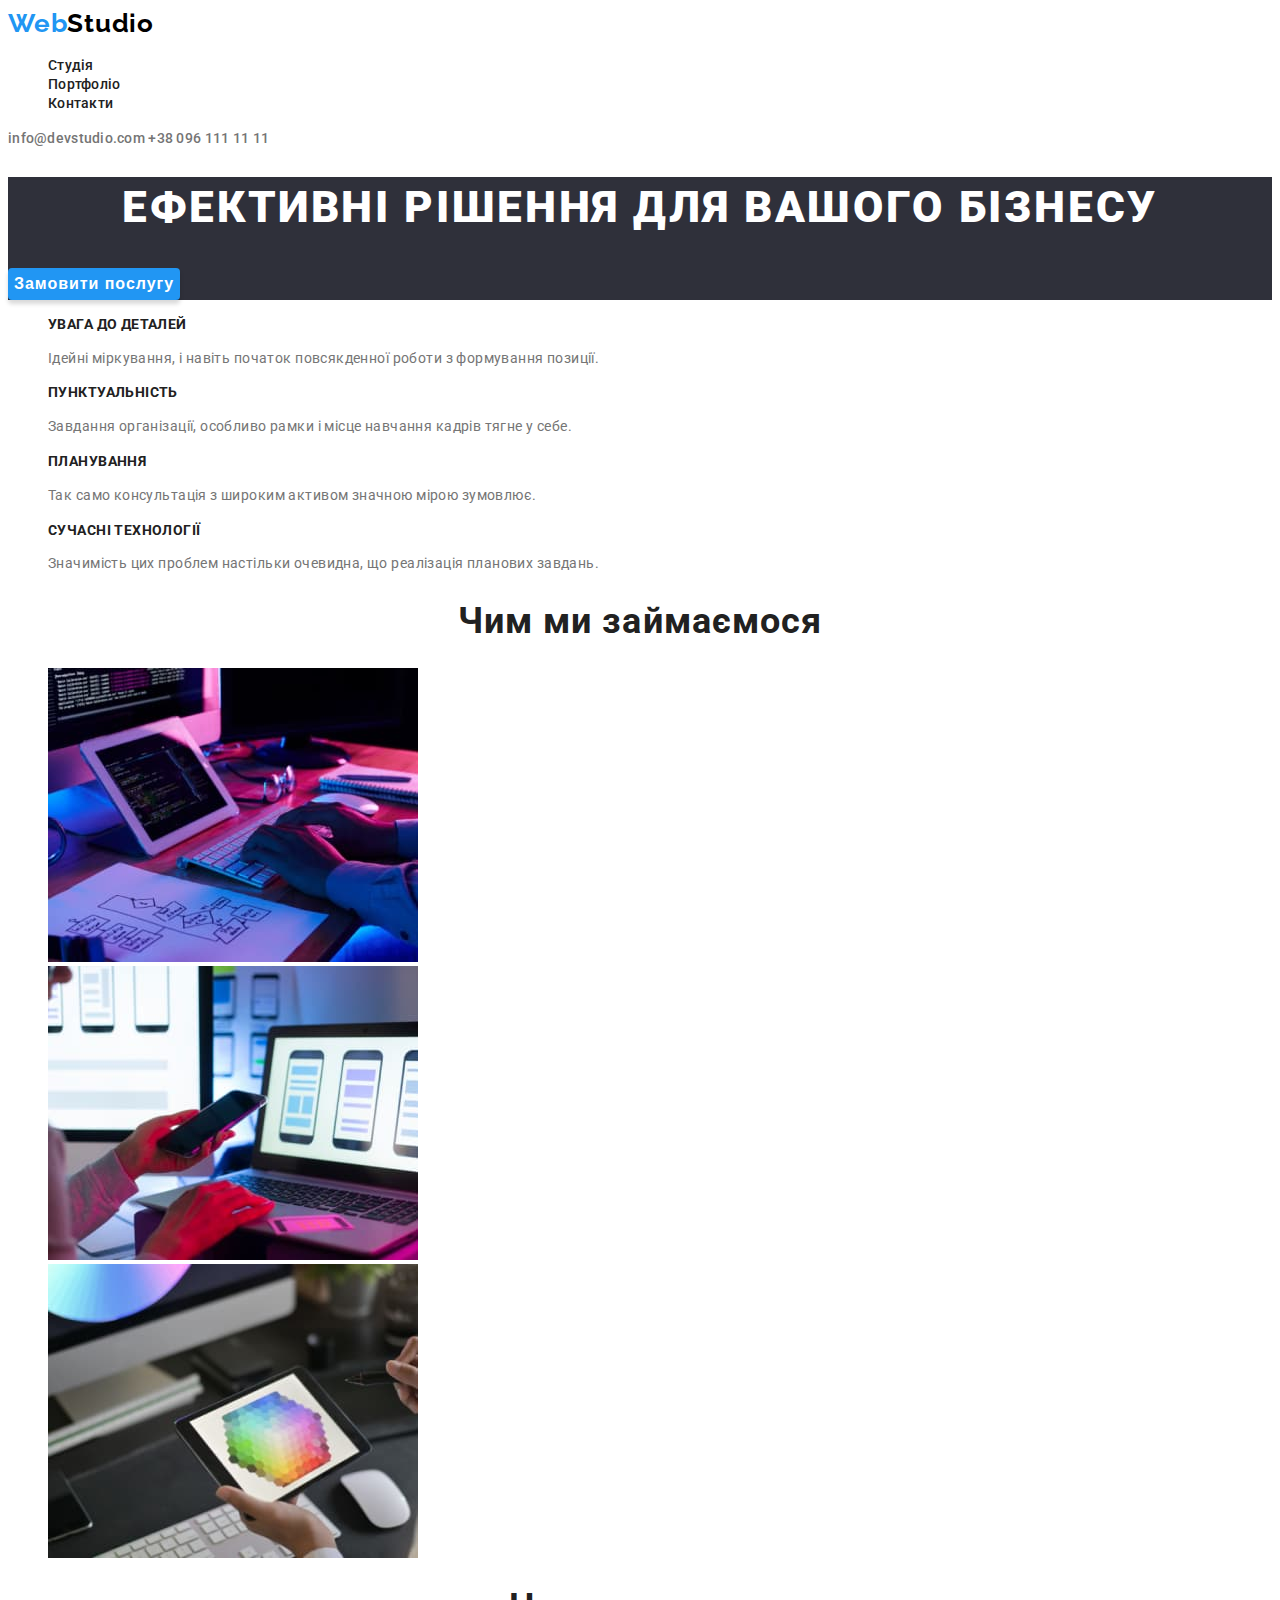
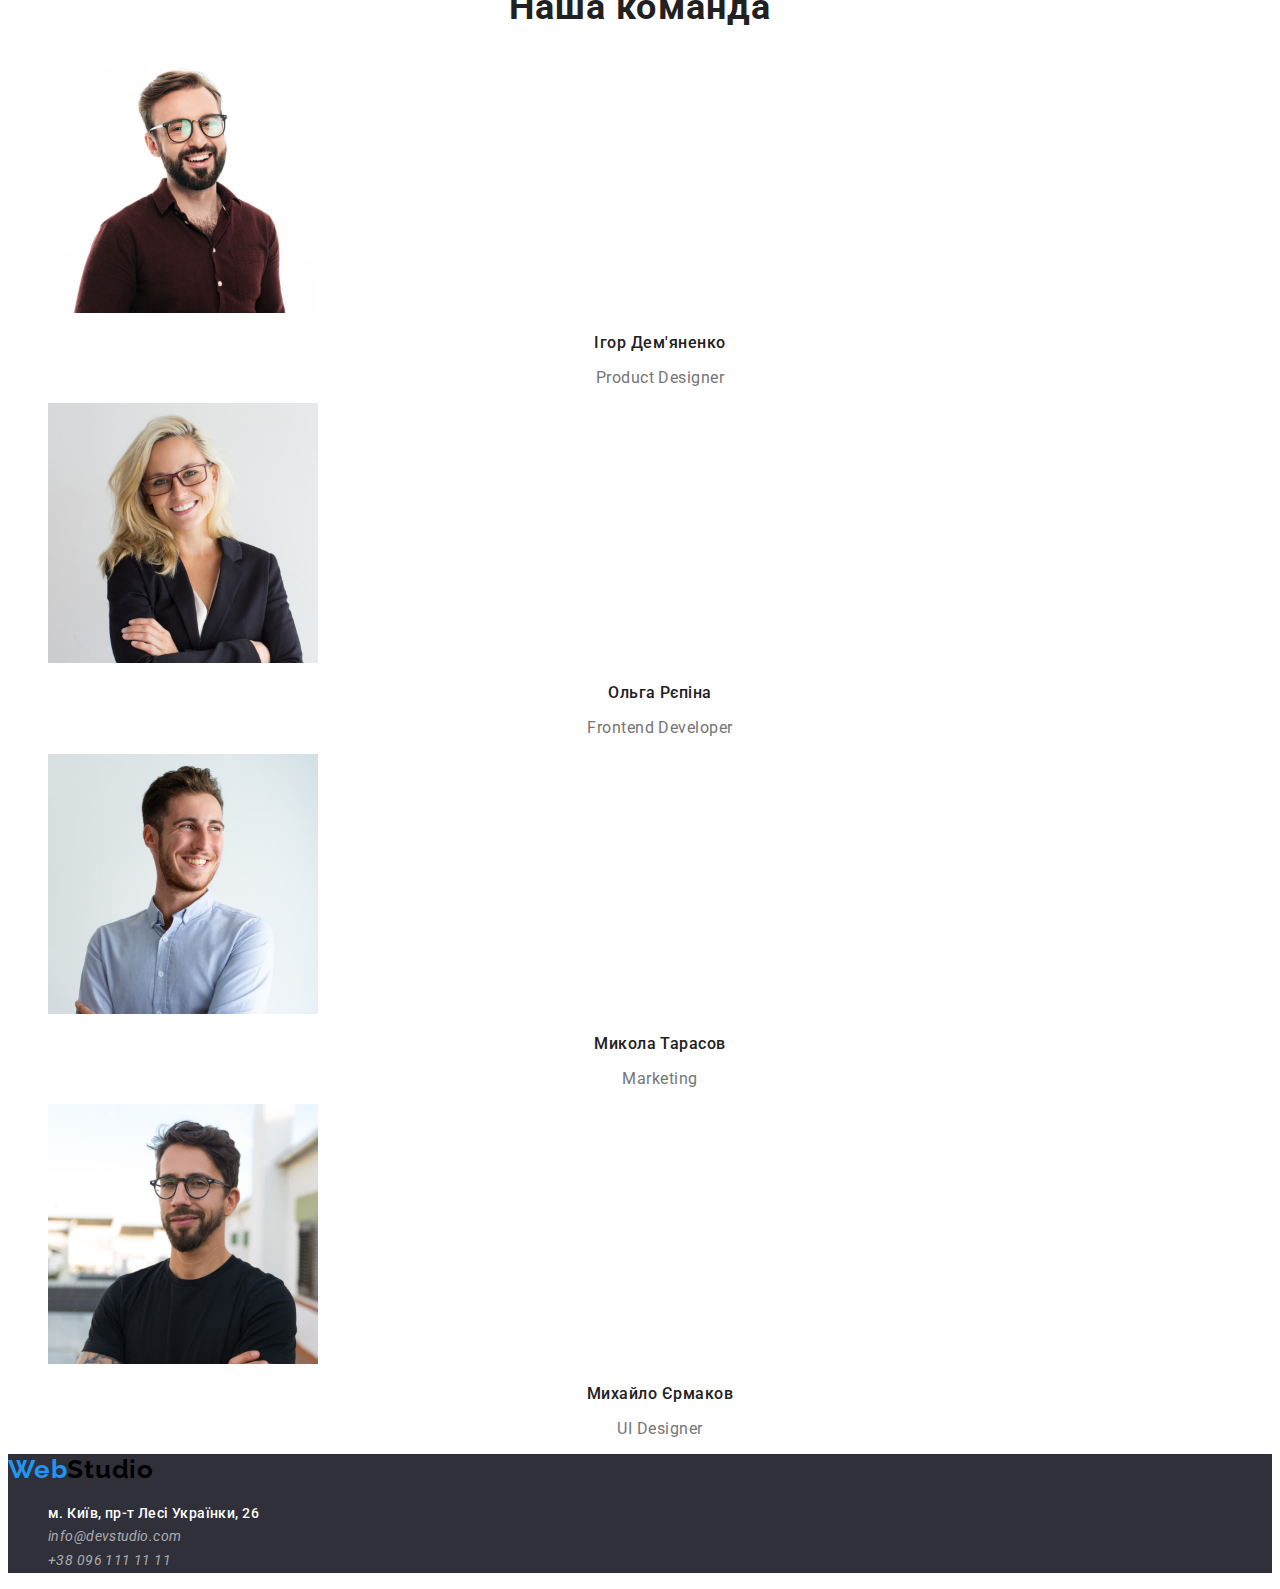
==== commit 8ea8a644: "portfolio" ====
--- a/index.html
+++ b/index.html
@@ -21,8 +21,8 @@
             <li><a class="active-link" href="№">Контакти</a></li>
             </ul>
         </nav>
-        <a class="contacts" href="mailto:info@devstudio.com"> <span class="contacts" >info@devstudio.com</span> </a>
-        <a class="contacts" href="tel:+380961111111"> <span class="contacts">+38 096 111 11 11</span> </a>  
+        <a class="contacts" href="mailto:info@devstudio.com"> <span class="contacts-text" >info@devstudio.com</span> </a>
+        <a class="contacts" href="tel:+380961111111"> <span class="contacts-text">+38 096 111 11 11</span> </a>  
     </header>
     <main>
 <!--Hero-->
--- a/css/styles.css
+++ b/css/styles.css
@@ -3,6 +3,7 @@
     font-family: 'Roboto', sans-serif;
     font-style: normal;
     color: #212121;
+    background: #FFFFFF;
 }
 /*Header*/
 .logo {
@@ -35,6 +36,9 @@
     letter-spacing: 0.02em;
     color: #212121;
 }
+.portfolio:visited {
+    color: #2196F3; 
+}
 .active-link:hover, .active-link:focus {
     color: #2196F3;
 }
@@ -46,6 +50,7 @@
     color: #757575;
     text-decoration: none;
     list-style: none;
+    font-style: normal;
 }
 .contacts:hover, .contacts:focus {
     color: #2196F3;
@@ -153,6 +158,21 @@
 
 
 /*Portfolio*/
+.portfolio-hidden {
+    position: absolute;
+    width: 1px;
+    height: 1px;
+    margin: -1px;
+    border: 0;
+    padding: 0;
+    white-space: nowrap;
+    clip-path: inset(100%);
+    clip: rect(0 0 0 0);
+    overflow: hidden;
+}
+.portfolio-btn {
+    list-style: none;   
+}
 .button-tittle {
     width: 81px;
     height: 26px;
@@ -164,11 +184,11 @@
     cursor: pointer;
 }
 
-.button-tittle :hover, .button-tittle :focus {
+.button-tittle:hover, .button-tittle:focus {
     background: #2196F3;
     color: #FFFFFF;
-}
-
+    text-decoration: none;
+}
 .tittle-btn {
     font-weight: 500;
     font-size: 16px;
@@ -179,4 +199,12 @@
 .project {
     text-decoration: none;
     list-style: none;
-}+    text-decoration: none;
+}
+.project-info {
+    text-decoration: none;
+    list-style: none;
+    text-decoration: none;
+}
+
+
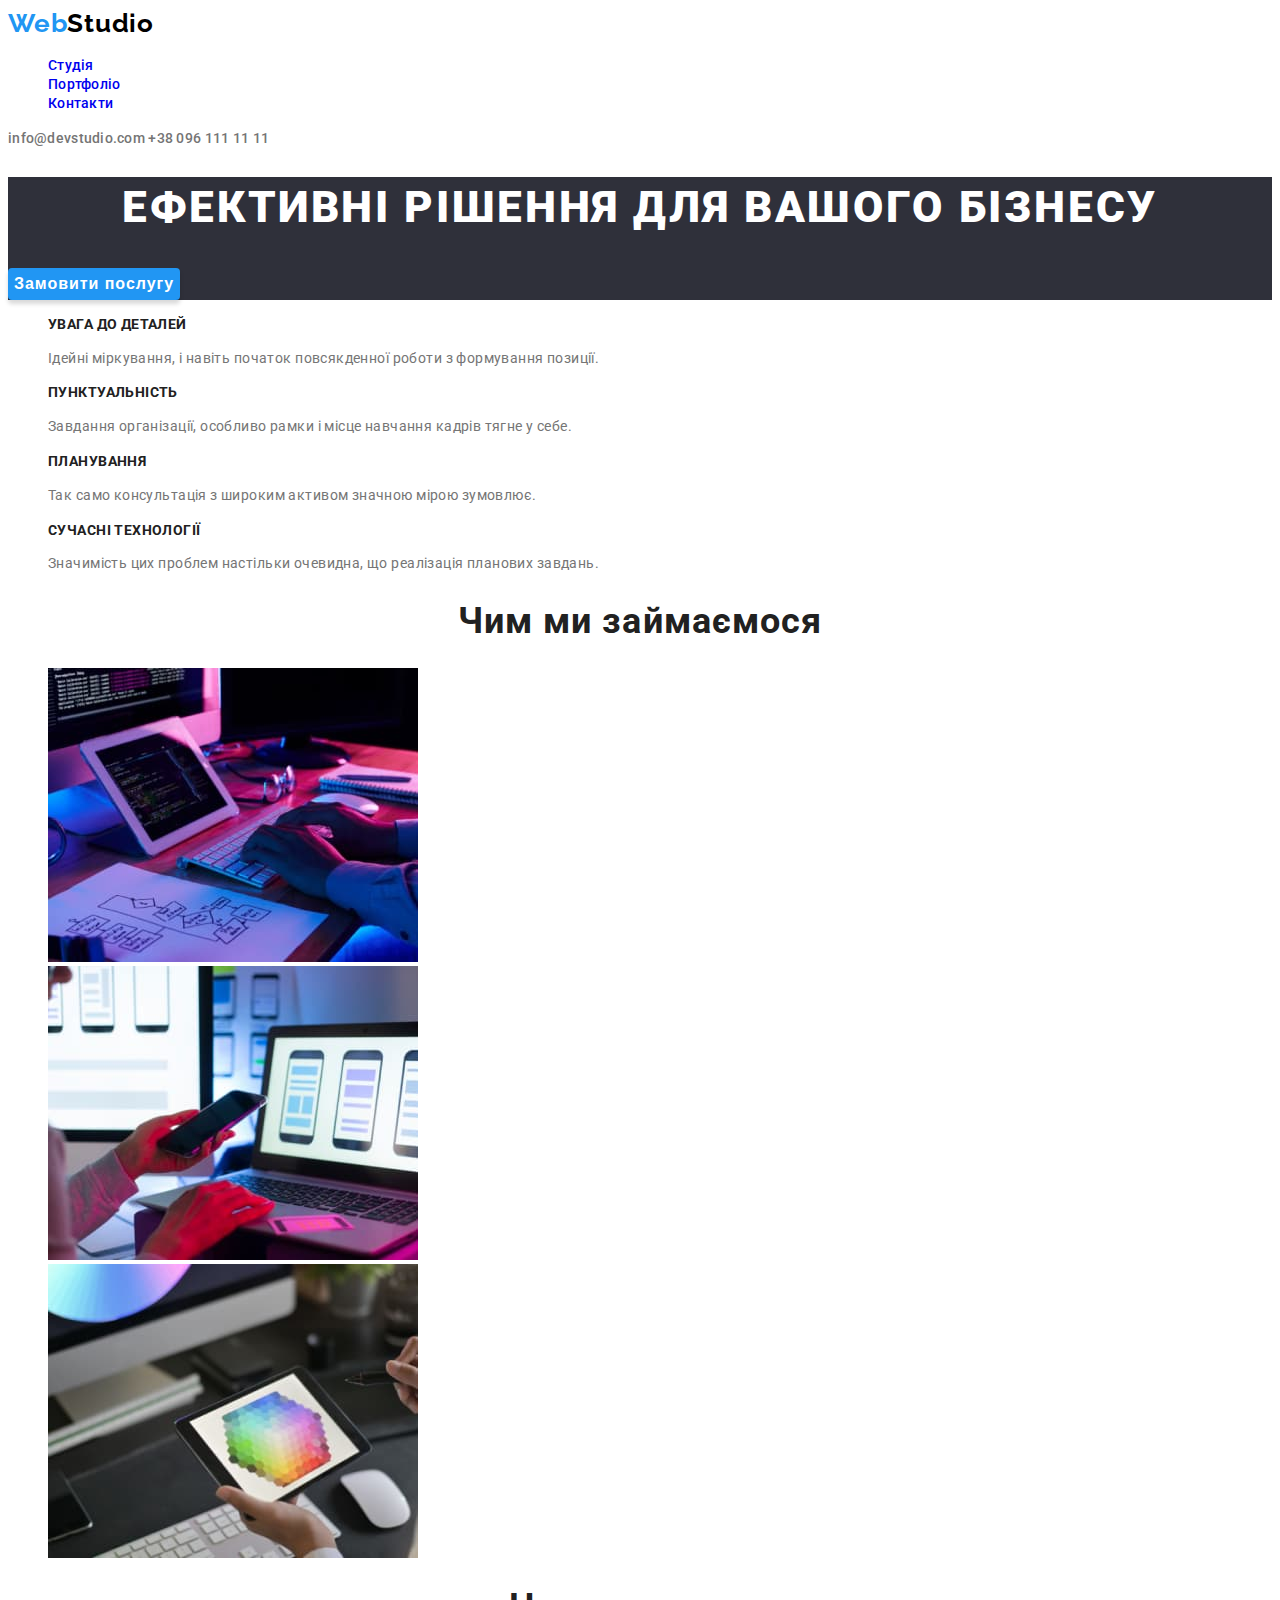
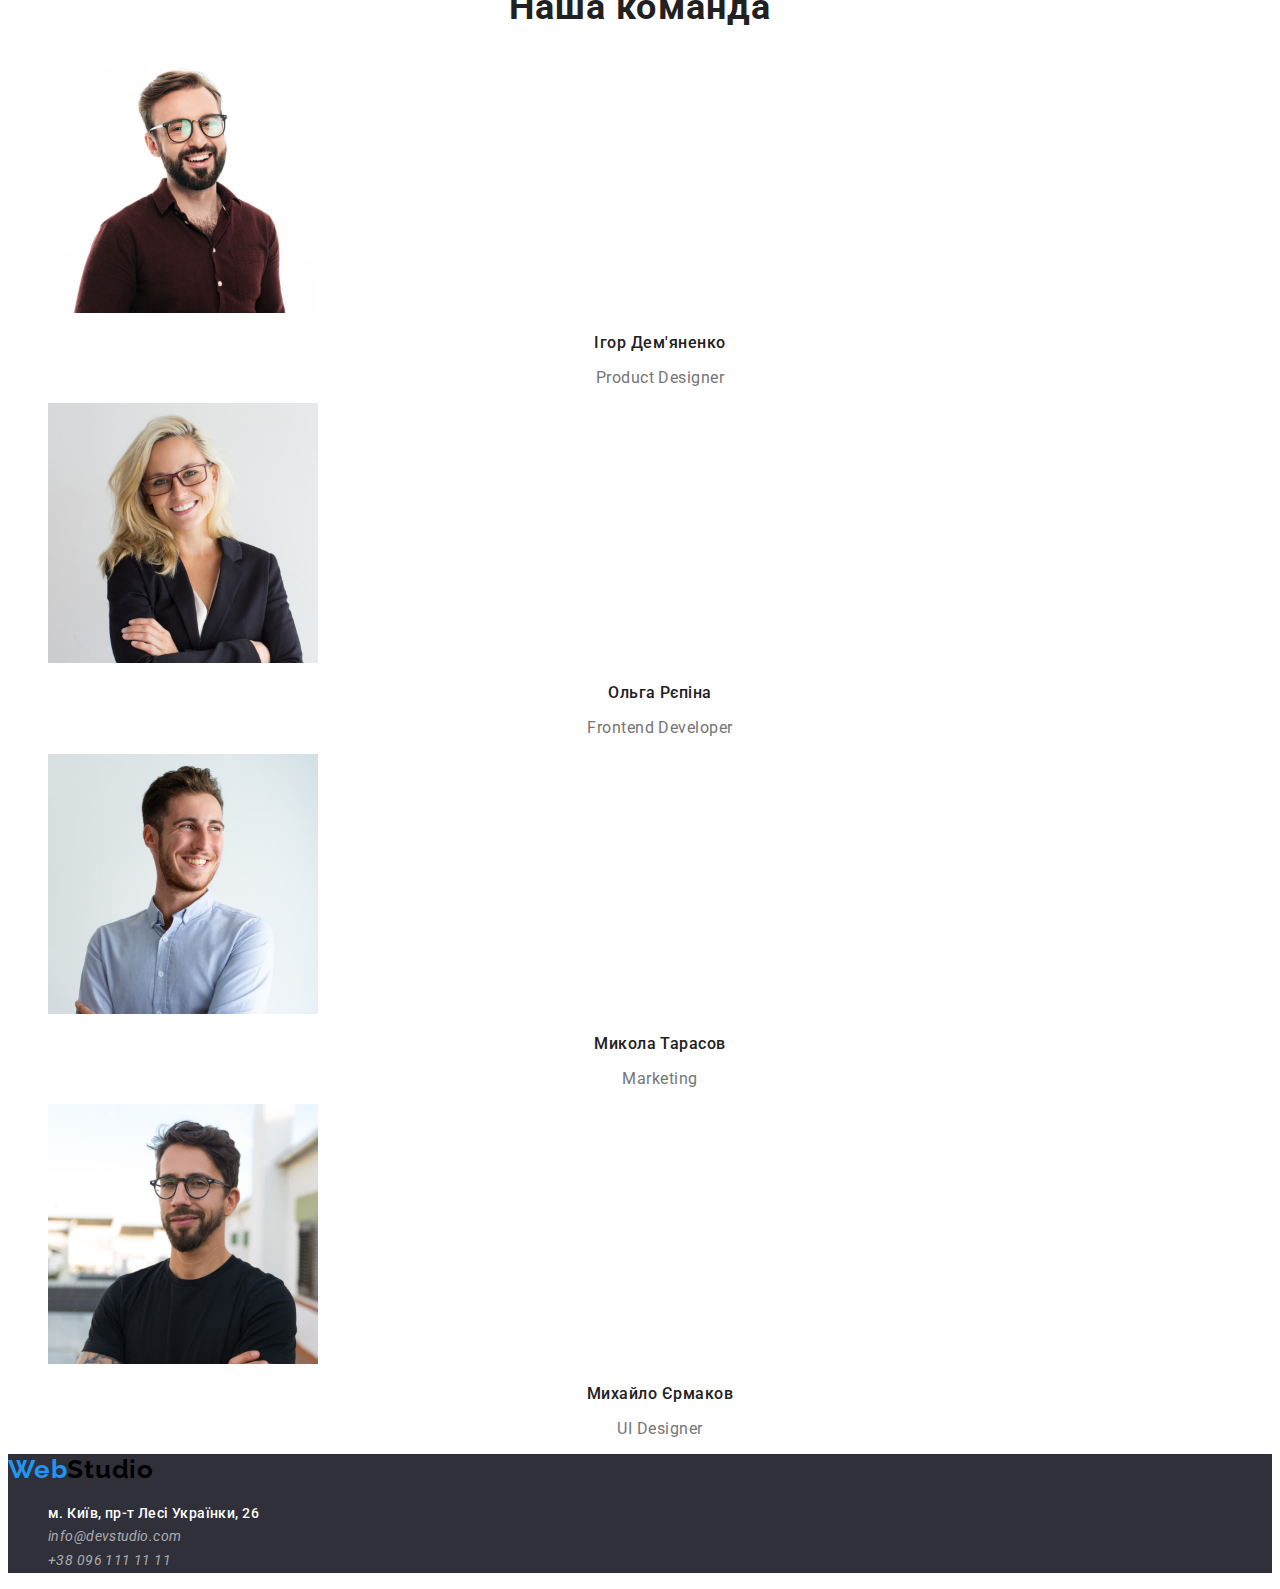
==== commit 078fa492: "updates" ====
--- a/index.html
+++ b/index.html
@@ -16,7 +16,7 @@
         </a>
         <nav>
             <ul class="lists">
-            <li><a class="active-link" href="№">Студія</a></li>
+            <li><a class="active-link studio" href="./index.html">Студія</a></li>
             <li><a class="active-link" href="./portfolio.html">Портфоліо</a></li>
             <li><a class="active-link" href="№">Контакти</a></li>
             </ul>
--- a/css/styles.css
+++ b/css/styles.css
@@ -1,9 +1,13 @@
 
+:root {
+    --main-color:#FFFFFF;
+    --secondary-color: #2196F3;
+}
 body {
     font-family: 'Roboto', sans-serif;
     font-style: normal;
-    color: #212121;
-    background: #FFFFFF;
+    color:#212121;
+    background: var(--main-color);
 }
 /*Header*/
 .logo {
@@ -21,7 +25,7 @@
     font-size: 26px;
     line-height: 1.2;
     letter-spacing: 0.03em;
-    color: #2196F3;
+    color: var(--secondary-color);
 }
 
 .lists {
@@ -34,13 +38,16 @@
     font-size: 14px;
     line-height: 1.2;
     letter-spacing: 0.02em;
-    color: #212121;
+    color: var();
+}
+.studio:visited {
+    color: var(--secondary-color); 
 }
 .portfolio:visited {
-    color: #2196F3; 
+    color: var(--secondary-color); 
 }
 .active-link:hover, .active-link:focus {
-    color: #2196F3;
+    color: var(--secondary-color);
 }
 .contacts {
     font-weight: 500;
@@ -53,7 +60,7 @@
     font-style: normal;
 }
 .contacts:hover, .contacts:focus {
-    color: #2196F3;
+    color: var(--secondary-color);
 }
 /* Hero */
 .hero {
@@ -66,13 +73,14 @@
     text-align: center;
     letter-spacing: 0.06em;
     text-transform: uppercase;
-    color: #FFFFFF;
+    color: var(--main-color);
 }
 .button {
-    background: #2196F3;
+    background: var(--secondary-color);
     box-shadow: 0px 4px 4px rgba(0, 0, 0, 0.15);
     border-radius: 4px;
     border: none;
+    cursor: pointer;
 }
 .text-btn {
     font-weight: 700;
@@ -82,7 +90,13 @@
     align-items: center;
     text-align: center;
     letter-spacing: 0.06em;
-    color: #FFFFFF;
+    color: var(--main-color);
+}
+.button:hover{
+    background: var(--secondary-color);
+    color: var(--main-color);
+    text-decoration: none;
+    cursor: pointer;
 }
 /*Info*/
 
@@ -142,7 +156,7 @@
     font-size: 14px;
     line-height: 1.7;
     letter-spacing: 0.03em;
-    color: #FFFFFF;
+    color: var(--main-color);
     text-decoration: none;
     list-style: none;
 }
@@ -185,9 +199,10 @@
 }
 
 .button-tittle:hover, .button-tittle:focus {
-    background: #2196F3;
-    color: #FFFFFF;
-    text-decoration: none;
+    background: var(--secondary-color);
+    color: var(--main-color);
+    text-decoration: none;
+    cursor: pointer;
 }
 .tittle-btn {
     font-weight: 500;
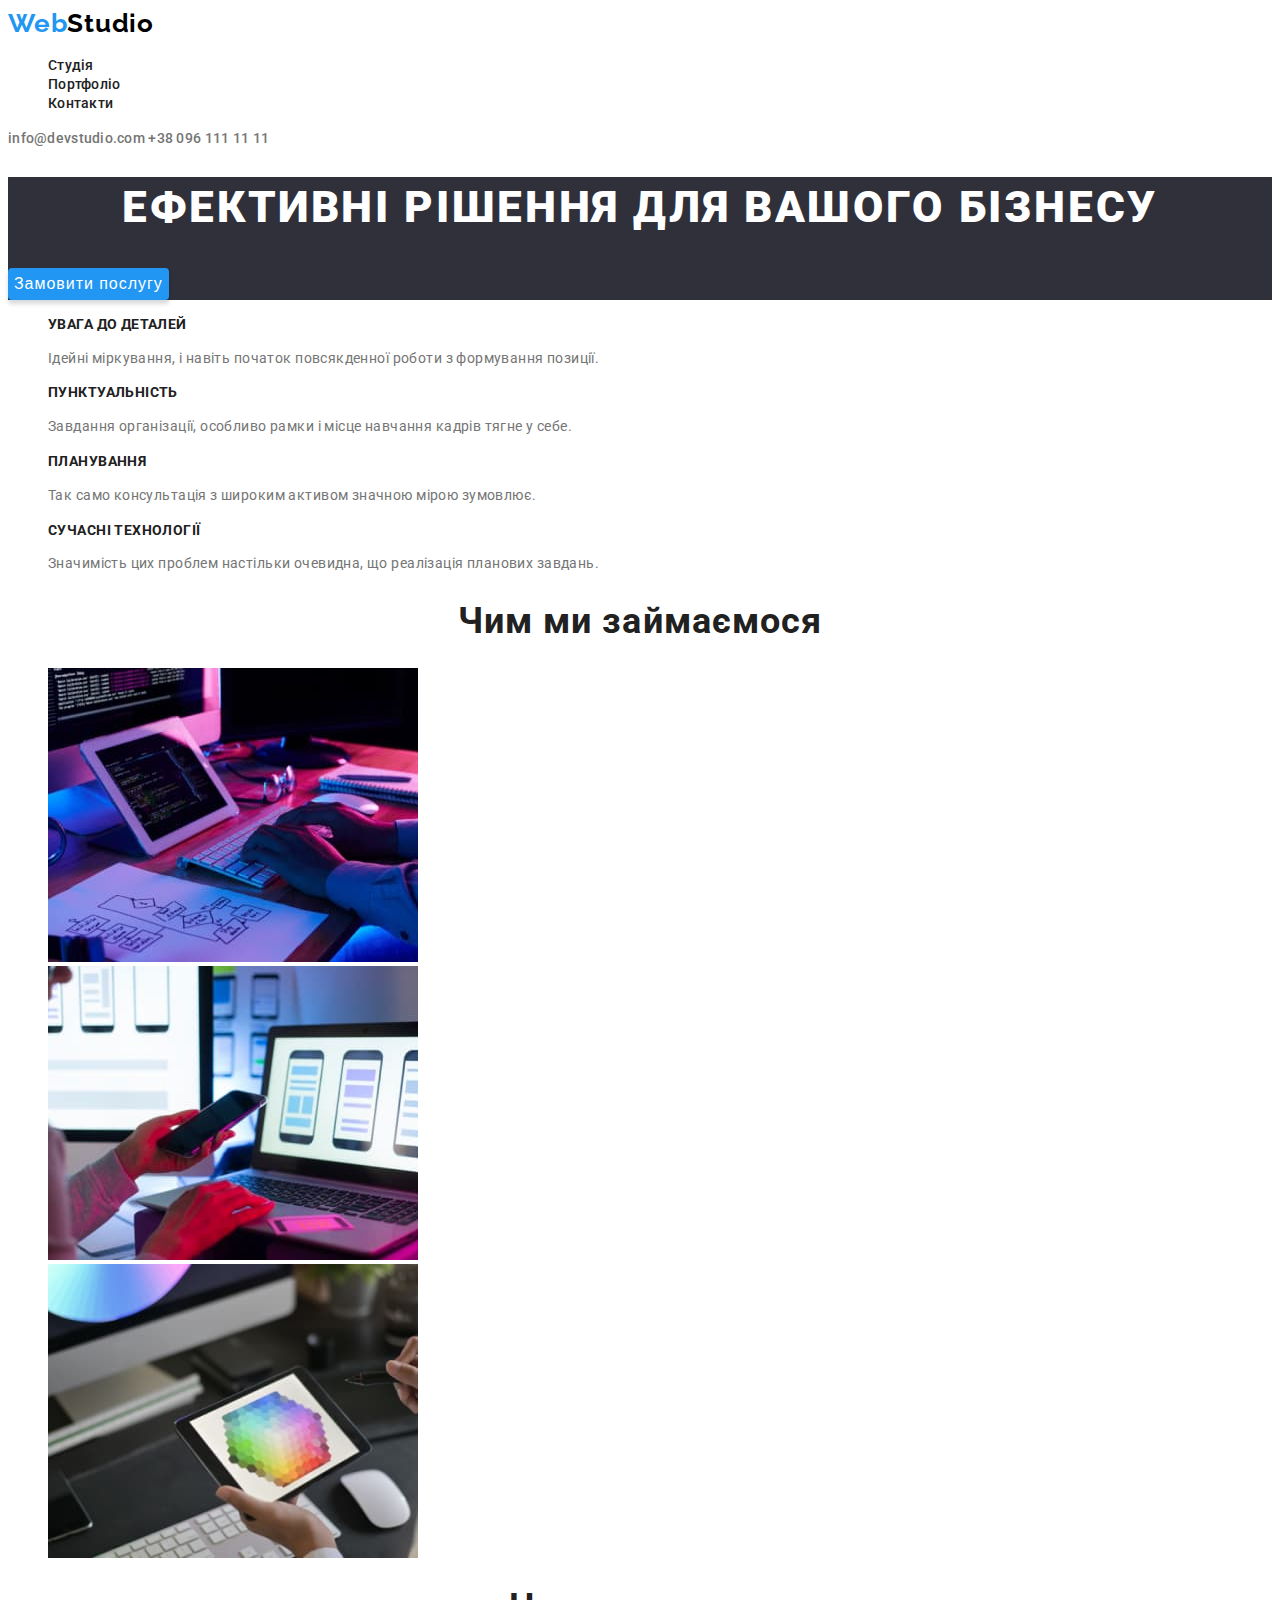
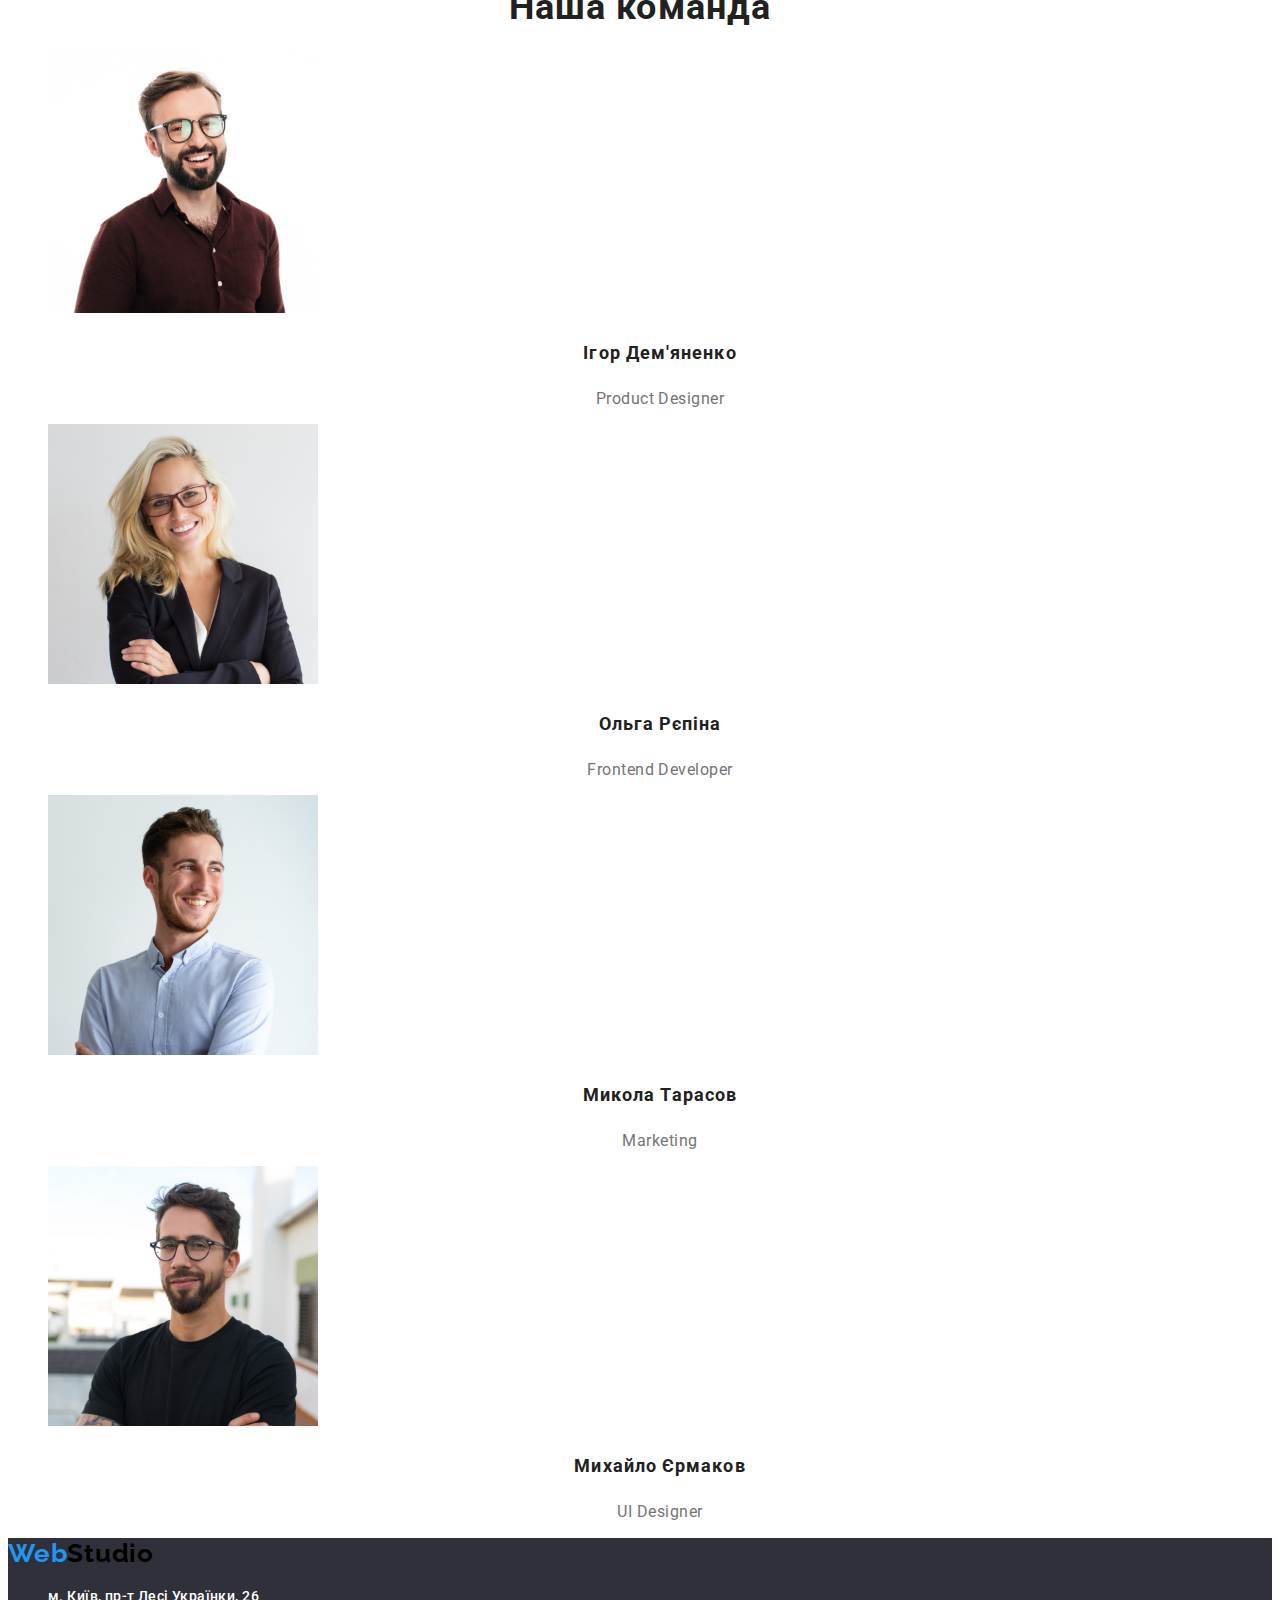
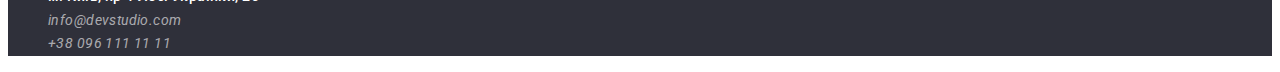
==== commit 7bbd905d: "changes" ====
--- a/index.html
+++ b/index.html
@@ -29,7 +29,7 @@
         <section class="hero">
             
                <h1 class="hero-txt">Ефективні рішення для вашого бізнесу</h1>   
-               <button class="button" type="button"><span class="text-btn">Замовити послугу</span></button>
+               <button class="button" type="button">Замовити послугу</button>
         </section>
 <!--Info-->    
         <section class="info-lists">
--- a/css/styles.css
+++ b/css/styles.css
@@ -7,8 +7,9 @@
     font-family: 'Roboto', sans-serif;
     font-style: normal;
     color:#212121;
-    background: var(--main-color);
-}
+    background-color: var(--main-color);
+}
+
 /*Header*/
 .logo {
     font-family: 'Raleway', sans-serif;
@@ -27,7 +28,6 @@
     letter-spacing: 0.03em;
     color: var(--secondary-color);
 }
-
 .lists {
     text-decoration: none;
     list-style: none;
@@ -38,7 +38,7 @@
     font-size: 14px;
     line-height: 1.2;
     letter-spacing: 0.02em;
-    color: var();
+    color: #212121;
 }
 .studio:visited {
     color: var(--secondary-color); 
@@ -62,9 +62,10 @@
 .contacts:hover, .contacts:focus {
     color: var(--secondary-color);
 }
+
 /* Hero */
 .hero {
-    background: #2F303A;
+    background-color: #2F303A;
 }
 .hero-txt {
     font-weight: 900;
@@ -76,30 +77,27 @@
     color: var(--main-color);
 }
 .button {
-    background: var(--secondary-color);
+    background-color: var(--secondary-color);
     box-shadow: 0px 4px 4px rgba(0, 0, 0, 0.15);
     border-radius: 4px;
     border: none;
     cursor: pointer;
-}
-.text-btn {
-    font-weight: 700;
     font-size: 16px;
     line-height: 30px;
     display: flex;
     align-items: center;
     text-align: center;
     letter-spacing: 0.06em;
-    color: var(--main-color);
+    color: #FFFFFF;
 }
 .button:hover{
-    background: var(--secondary-color);
-    color: var(--main-color);
-    text-decoration: none;
-    cursor: pointer;
-}
+    background-color: var(--secondary-color);
+    color: var(--main-color);
+    text-decoration: none;
+    cursor: pointer;
+}
+
 /*Info*/
-
 .lists-title {
     font-weight: 700;
     font-size: 14px;
@@ -113,6 +111,7 @@
     letter-spacing: 0.03em;
     color: #757575;
 }
+
 /*About*/
 .about-title {
     font-weight: 700;
@@ -121,6 +120,7 @@
     text-align: center;
     letter-spacing: 0.03em;
 }
+
 /*Team*/
 .title-text {
     font-weight: 700;
@@ -145,7 +145,7 @@
 }
 /*Fotter*/
 .footer {
-    background: #2F303A;
+    background-color: #2F303A;
 }
 .address-list {
     text-decoration: none;
@@ -192,24 +192,23 @@
     height: 26px;
     left: 615px;
     top: 180px;
-    background: #F5F4FA;
+    background-color: #F5F4FA;
     border-radius: 4px;
     border: none;
     cursor: pointer;
 }
-
 .button-tittle:hover, .button-tittle:focus {
-    background: var(--secondary-color);
-    color: var(--main-color);
-    text-decoration: none;
-    cursor: pointer;
-}
-.tittle-btn {
-    font-weight: 500;
-    font-size: 16px;
-    line-height: 1.6;
-    text-align: center;
-    letter-spacing: 0.03em;
+    background-color: var(--secondary-color);
+    color: var(--main-color);
+    text-decoration: none;
+    cursor: pointer;
+}
+.title-name {
+    font-weight: 700;
+    font-size: 18px;
+    line-height: 2;
+    letter-spacing: 0.06em;
+    color: #212121;
 }
 .project {
     text-decoration: none;
@@ -218,8 +217,4 @@
 }
 .project-info {
     text-decoration: none;
-    list-style: none;
-    text-decoration: none;
-}
-
-
+}
